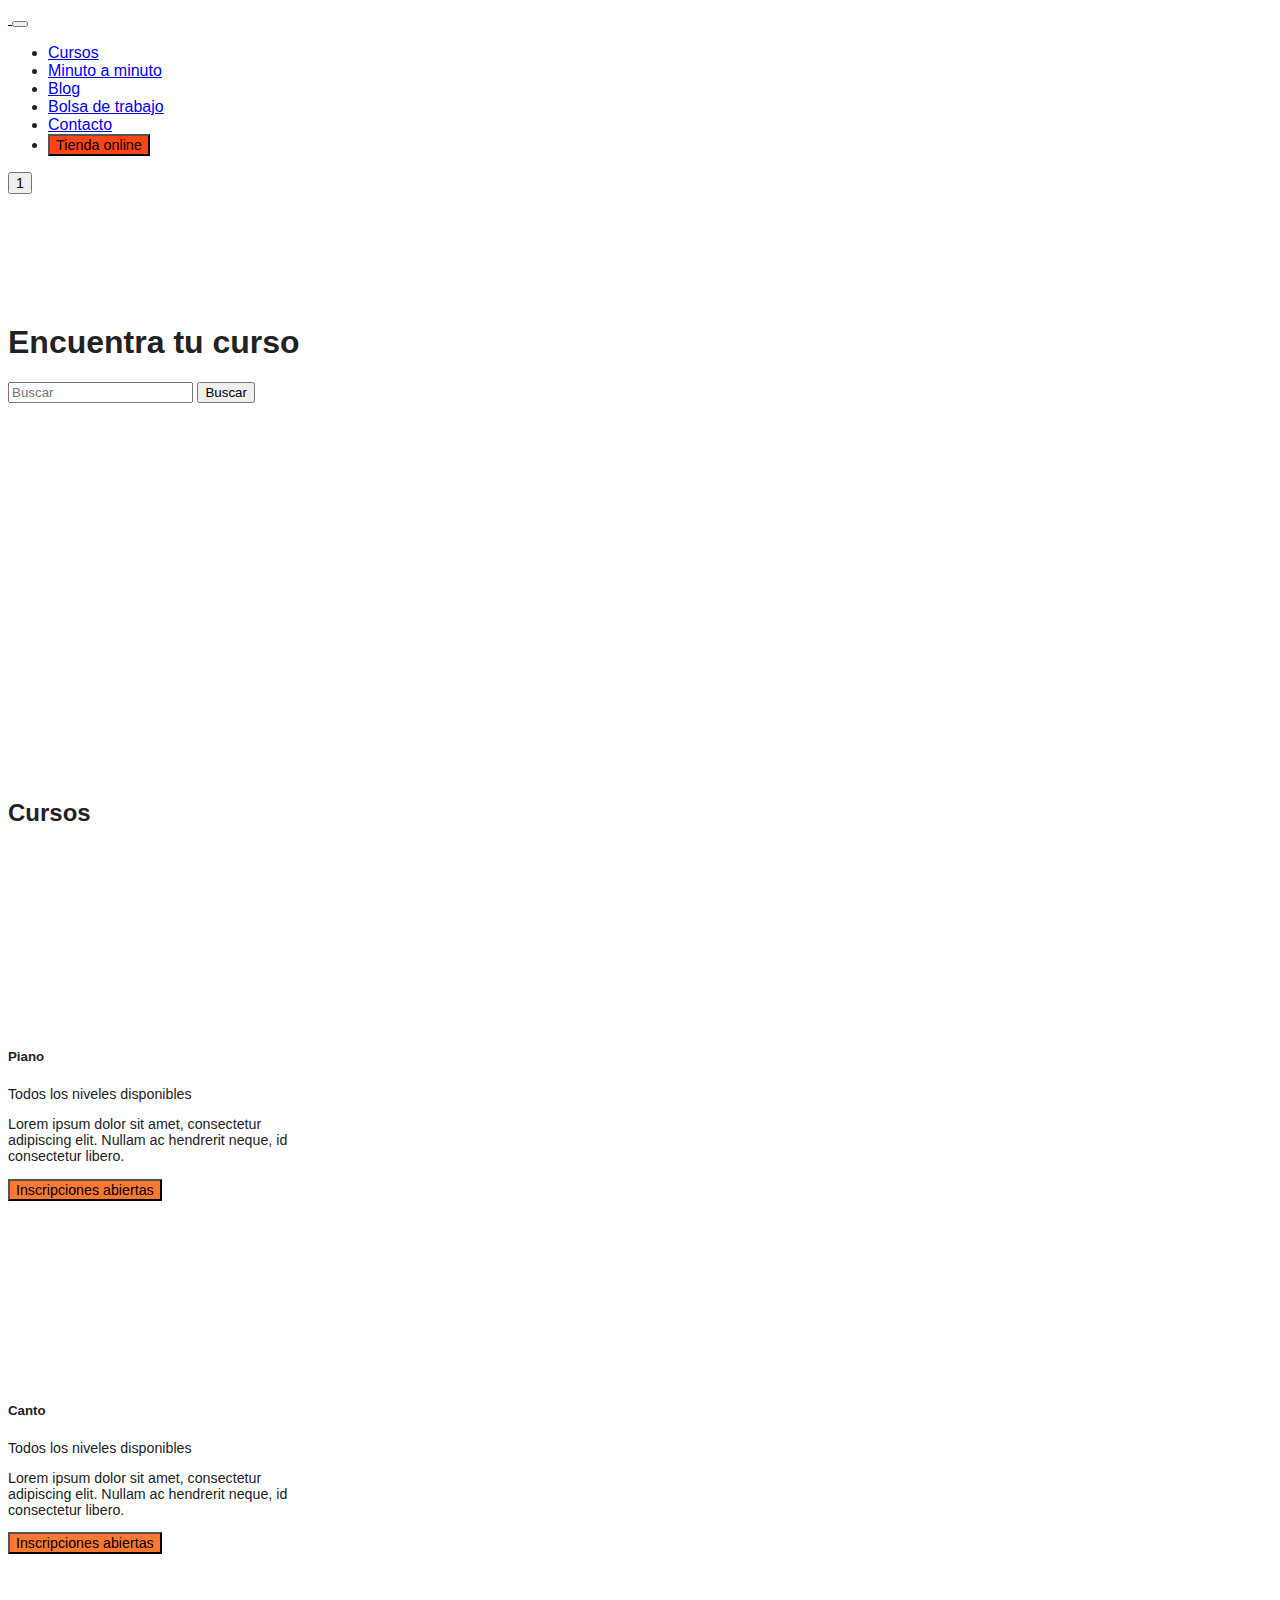
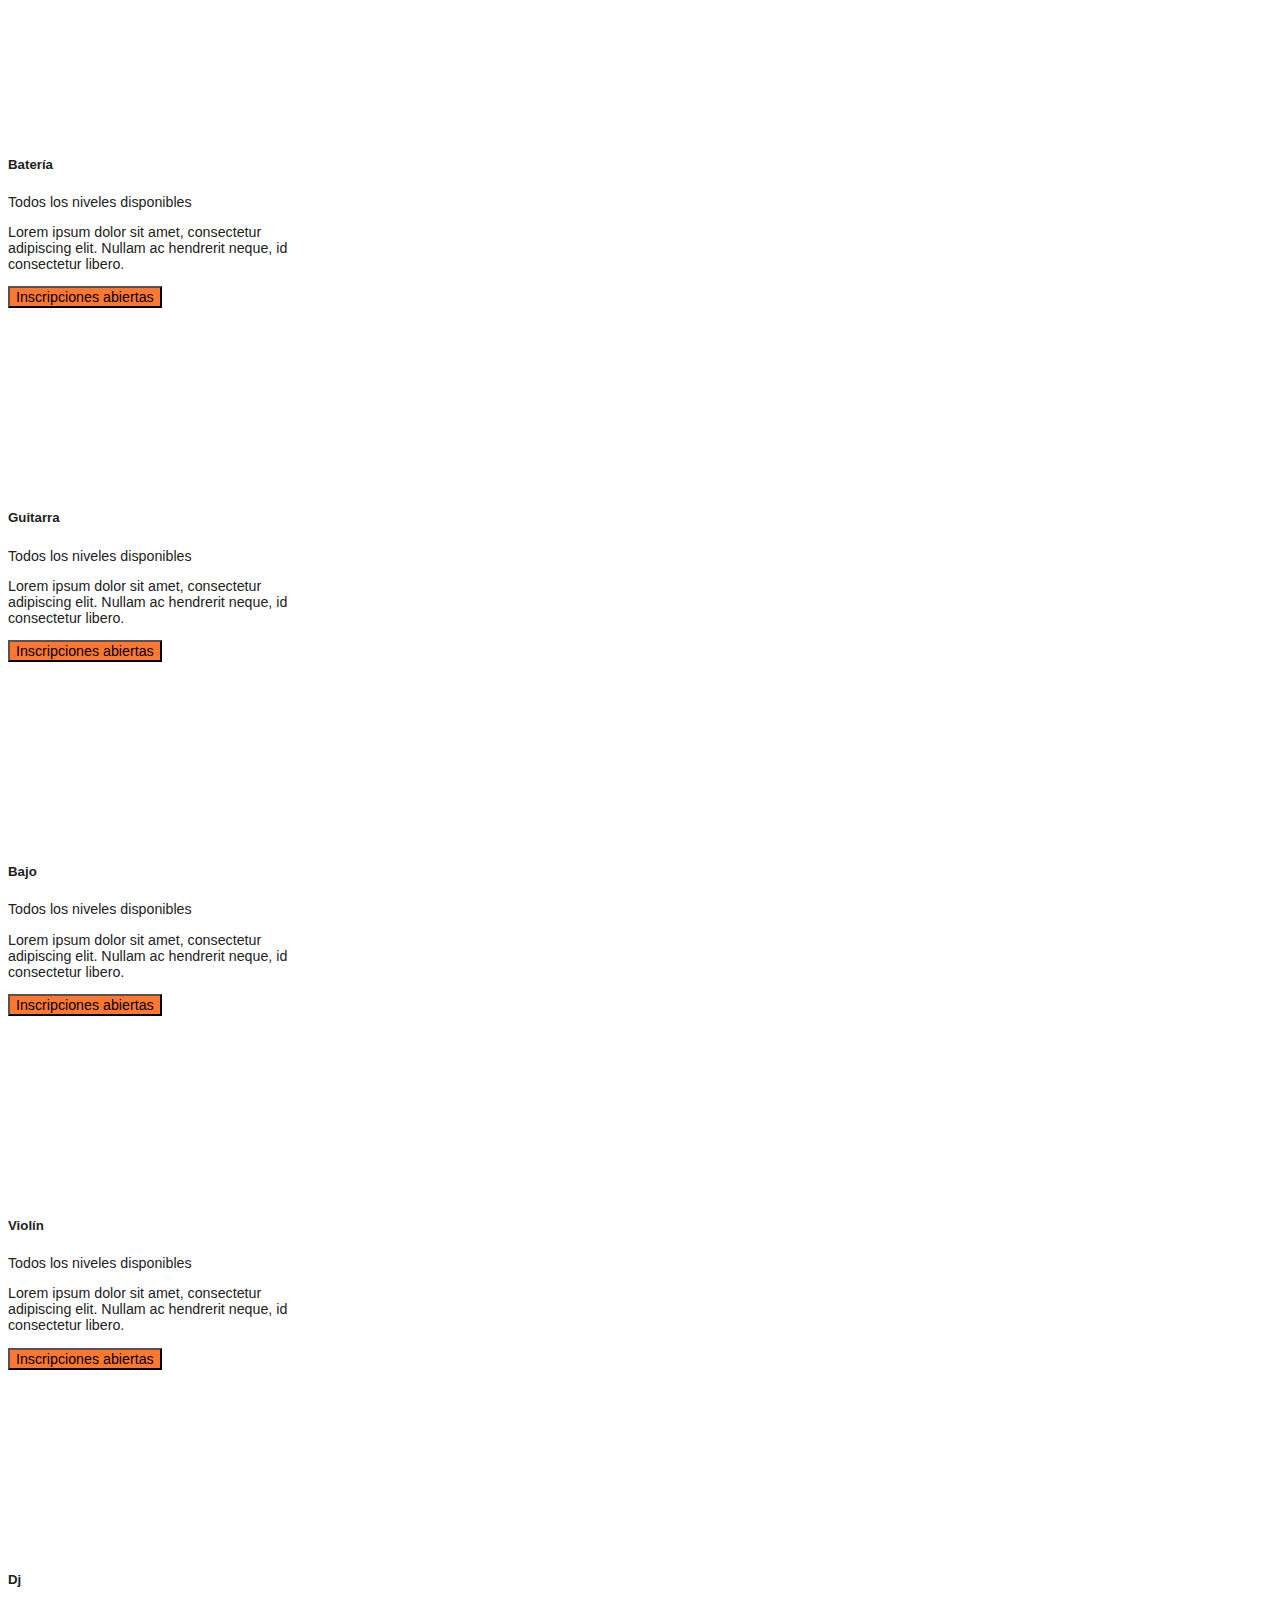
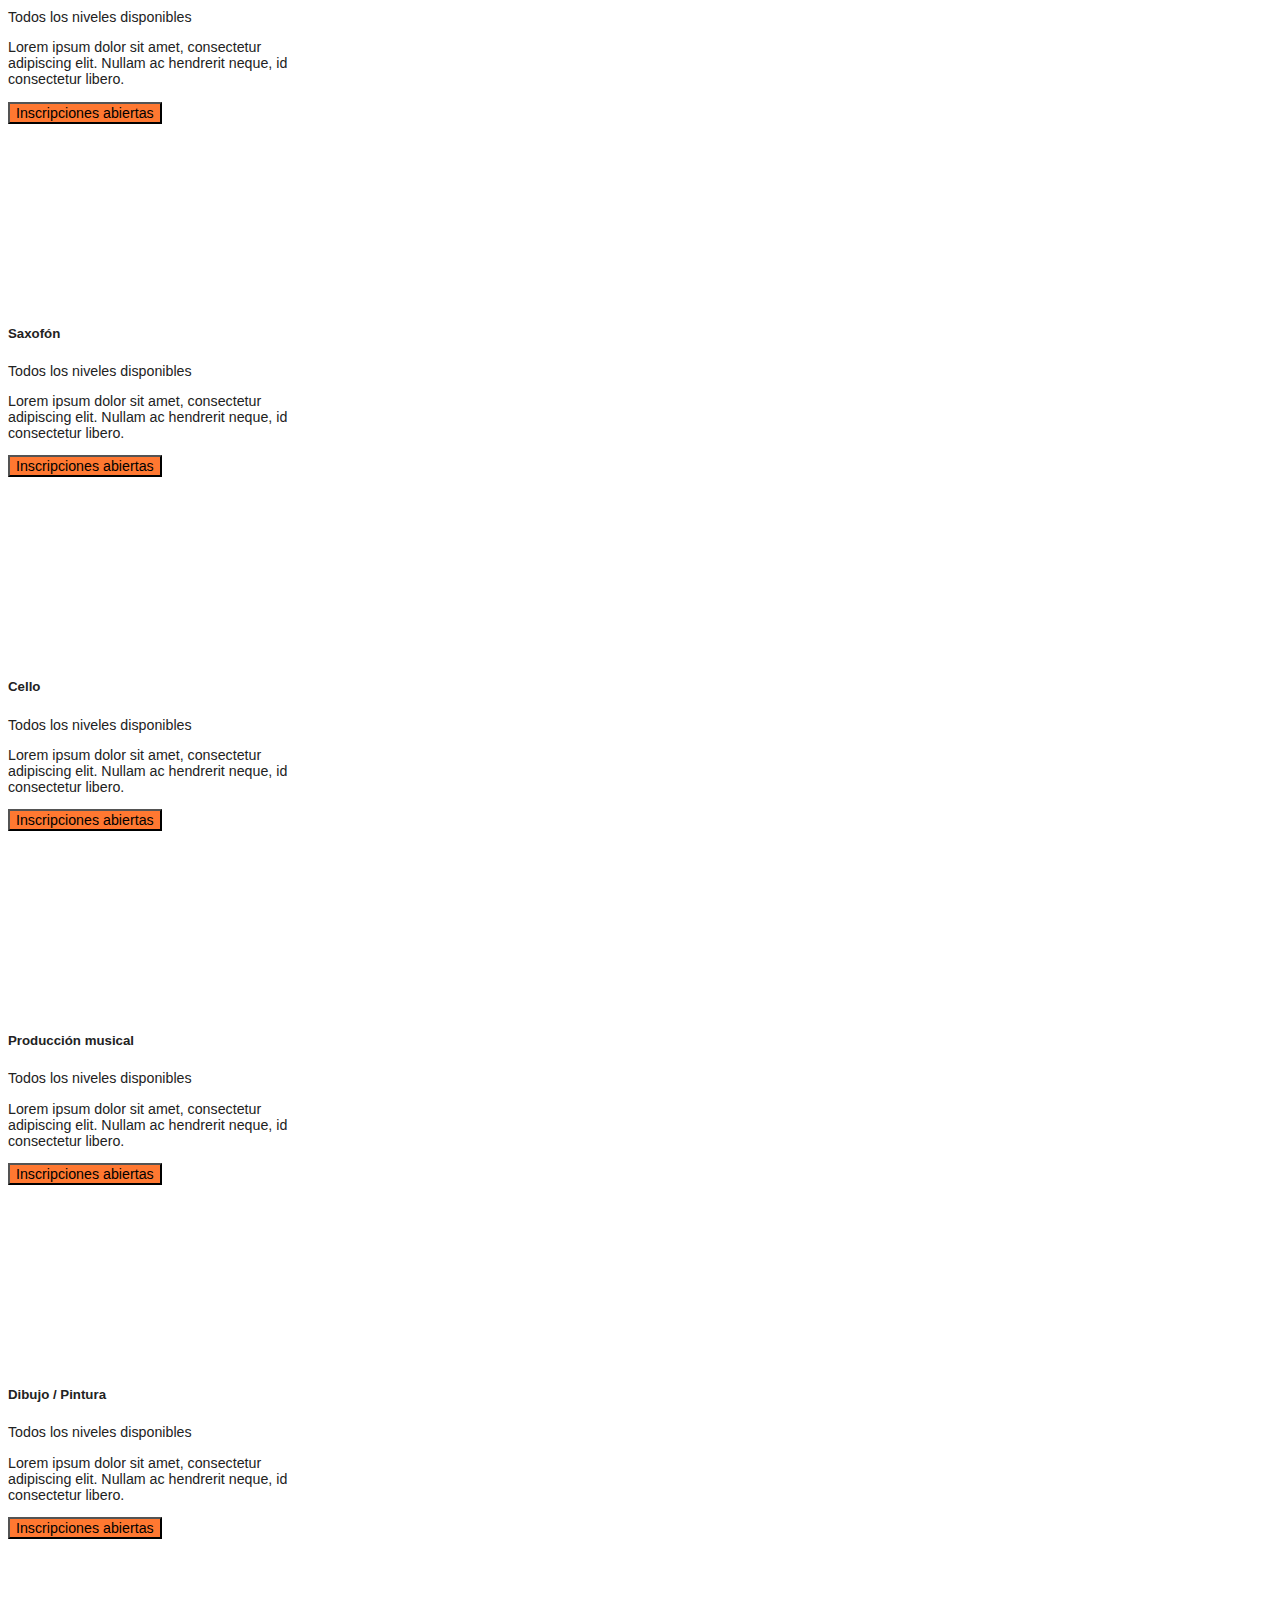
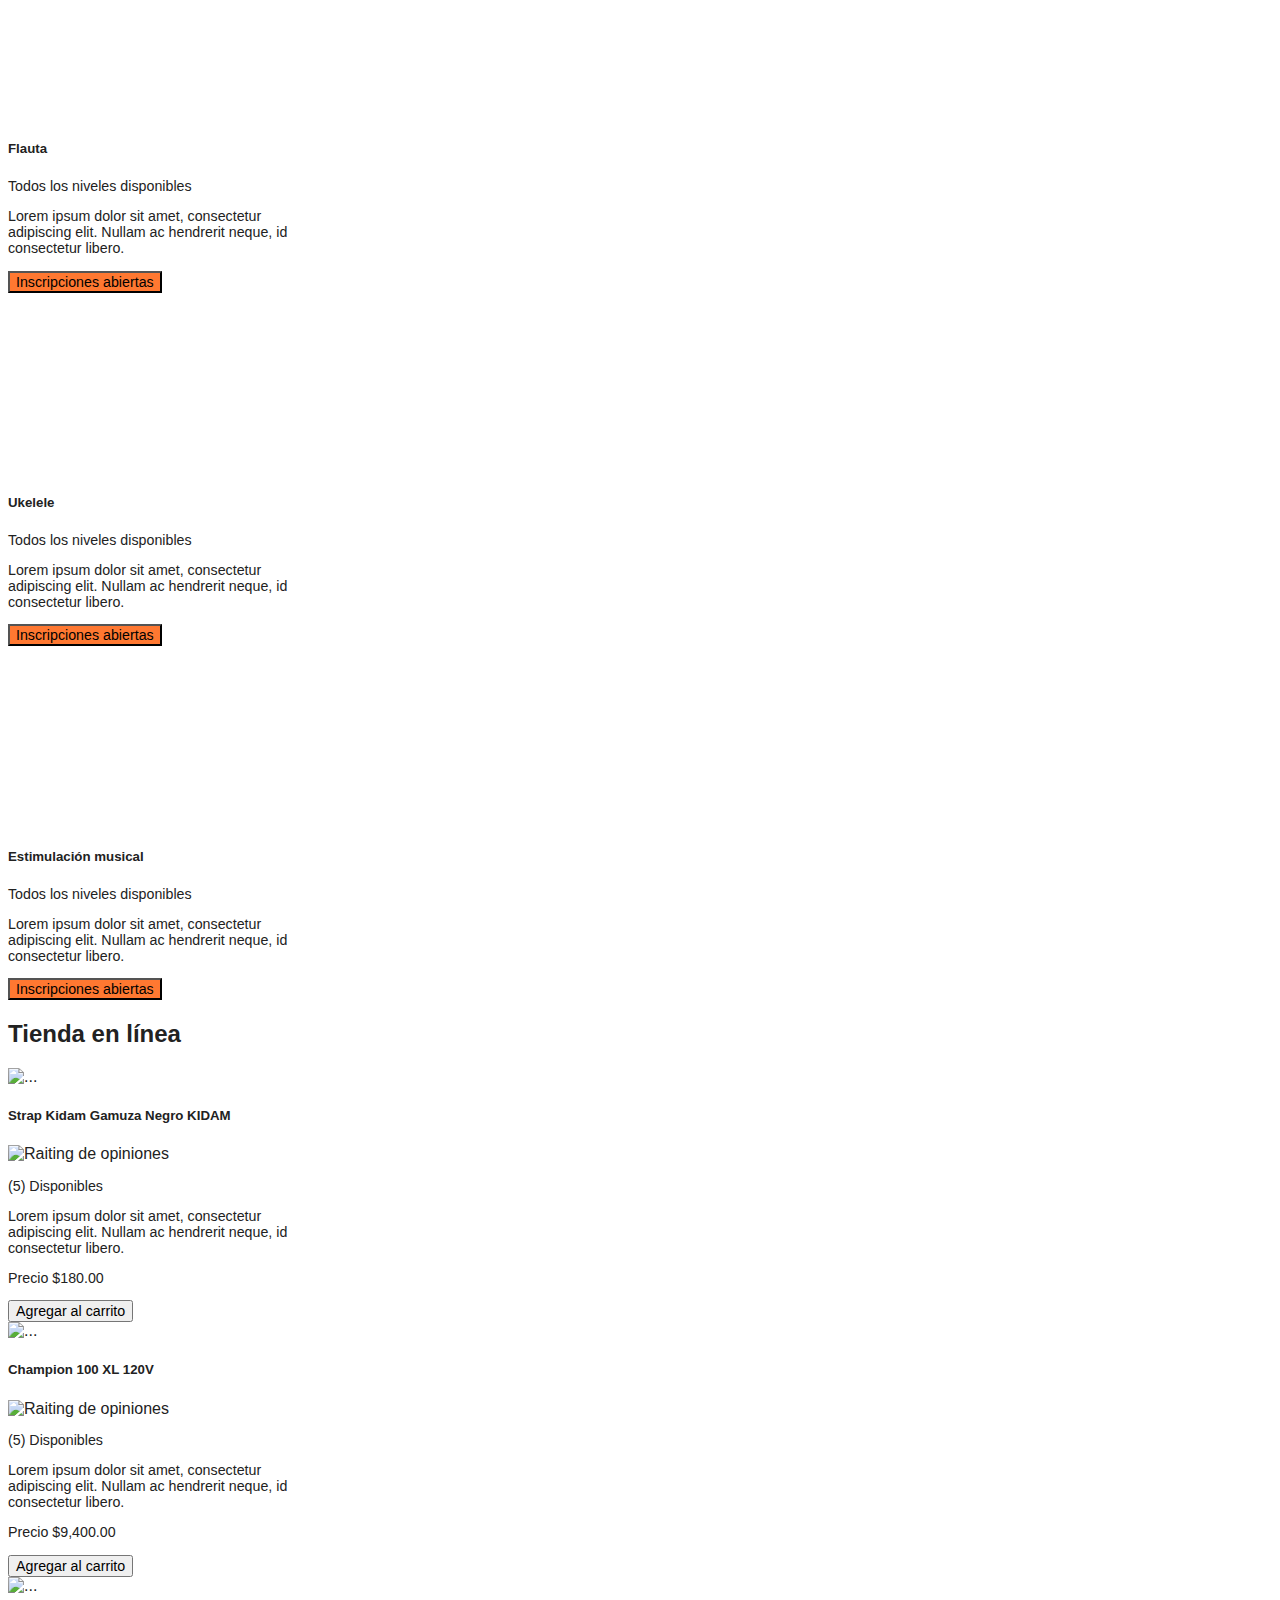
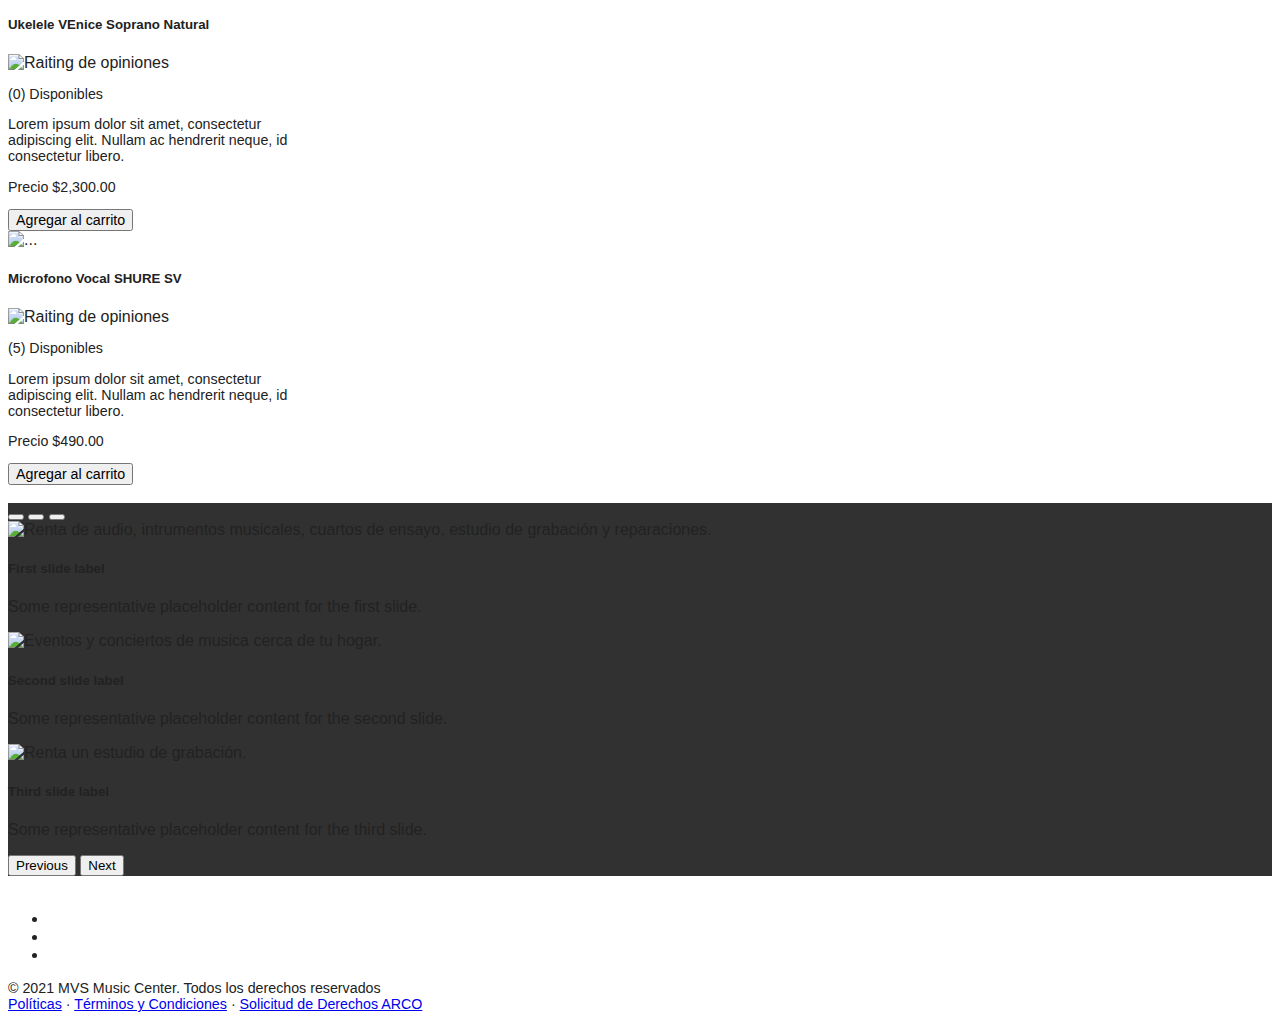
==== index.html @ c5391b9b "index added" ====
<!DOCTYPE html>
<html lang="es-mx">
<head>
    <meta charset="UTF-8">
    <meta http-equiv="X-UA-Compatible" content="IE=edge">
    <title>MVS Music Center - ¡Diviértete aprendiendo música!</title>
    <meta name="description" content="Bienvenido a MVS Music Center. Explotamos el lado artístico y creativo de nuestros alumnos a través de las bellas artes, comprometidos con la enseñanza.">
    <meta name="author" content="">
    <meta name="keywords" content="escuela de música, aprende a tocar guitarra, escuela de musica en la ciudad de mexico, aprende musica online, cursos de guitarra, cursos de saxofon, cursos de piano, cursos de pintura, cursos de producción musical, cursos de violín, cursos de estimulacion temprana musical, cursos de cello, cursos de piano, cursos de canto, escuela de música de mvs, mvs music center"/>

    <!-- CSS
    –––––––––––––––––––––––––––––––––––––––––––––––––– -->
    <link href="https://cdn.jsdelivr.net/npm/bootstrap@5.1.0/dist/css/bootstrap.min.css" rel="stylesheet" integrity="sha384-KyZXEAg3QhqLMpG8r+8fhAXLRk2vvoC2f3B09zVXn8CA5QIVfZOJ3BCsw2P0p/We" crossorigin="anonymous">
    <link rel="stylesheet" href="./css/styles.css">
    <!--Font icons-->
    <link rel="stylesheet" href="https://pro.fontawesome.com/releases/v5.10.0/css/all.css" integrity="sha384-AYmEC3Yw5cVb3ZcuHtOA93w35dYTsvhLPVnYs9eStHfGJvOvKxVfELGroGkvsg+p" crossorigin="anonymous"/>

    <!-- Favicon
    –––––––––––––––––––––––––––––––––––––––––––––––––– -->
    <link rel="icon" type="image/png" href="images/favicon.png">

     <!-- Favicon
    –––––––––––––––––––––––––––––––––––––––––––––––––– -->
    <link rel="icon" type="image/png" href="images/favicon.png">

    <!-- search engine -->
    <meta property="og:url" content="https://mvsmusiccenter.com/" id="og_url" />
    <meta property="og:title" content="MVS Music Center" id="og_title" />
    <meta property="og:image" content="https://mvsmusiccenter.com/wp-content/uploads/2021/06/rapid-rockstar-1-verano.jpg" id="og_image" />
    <meta property="og:description" content="¡Diviértete aprendiendo música! - Bienvenido a MVS Music Center. Explotamos el lado artístico y creativo de nuestros alumnos a través de las bellas artes, comprometidos con la enseñanza." id="og_desc" />
    <meta property="og:type" content="website"  id="og_type" />
    <meta name="title" content="MVS Music Center"  id="goo_title" />
    <meta name="description" content="¡Diviértete aprendiendo música! - Bienvenido a MVS Music Center. Explotamos el lado artístico y creativo de nuestros alumnos a través de las bellas artes, comprometidos con la enseñanza."  id="goo_desc" />
    <meta name="language" content="es-mx"  id="goo_lang" />
    <meta name="identifier-url" content="https://mvsmusiccenter.com/"  id="goo_url" />
    <meta name="robots" content="all"  id="goo_robot" />
    <meta name="date" content="2020-04-02 6:00:00"  id="goo_date" />
    <meta name="keywords" content="escuela de música, aprende a tocar guitarra, escuela de musica en la ciudad de mexico, aprende musica online, cursos de guitarra, cursos de saxofon, cursos de piano, cursos de pintura, cursos de producción musical, cursos de canto, escuela de música de mvs, mvs music center"  id="goo_kw" />

</head>
<body>
    <header>
        <!-- Navigation-->
        <nav class="navbar navbar-expand-lg navbar-light fixed-top shadow-sm bg-light shadow-lg" id="mainNav">
            <div class="container px-5">
                <a class="navbar-brand fw-bold" href="index.html">
                    <img src="./src/images/logo-black.png" alt="" class="header__logo">
                </a>
                <button class="navbar-toggler" type="button" data-bs-toggle="collapse" data-bs-target="#navbarResponsive" aria-controls="navbarResponsive" aria-expanded="false" aria-label="Toggle navigation">
                    <i class="fas fa-ellipsis-v"></i>
                </button>
                <div class="collapse navbar-collapse" id="navbarResponsive">
                    <ul class="navbar-nav ms-auto me-4 my-3 my-lg-0">
                        <li class="nav-item dropdown px-2">
                           <a class="nav-link" href="./src/html/cursos.html">Cursos</a>
                        </li>
                        <li class="nav-item px-2">
                            <a class="nav-link" href="./src/html/minuto-a-minuto.html">Minuto a minuto</a>
                        </li>
                        <li class="nav-item px-2">
                            <a class="nav-link" href="#">Blog</a>
                        </li>
                        <li class="nav-item px-2">
                            <a class="nav-link" href="./src/html/bolsa-de-trabajo.html">Bolsa de trabajo</a>
                        </li>
                        <li class="nav-item px-2">
                            <a class="nav-link" href="./src/html/contacto.html">Contacto</a>
                        </li>
                        <li class="nav-item px-2">
                            <a href="https://mvsmusiccenterstore.com/" target="_blank">
                                <button class="btn btn__orange rounded-pill px-3 mb-2 mb-lg-0 text-white" data-bs-toggle="modal" data-bs-target="#feedbackModal">
                                    <span class="small">Tienda online</span>
                                </button>
                            </a>
                        </li>
                    </ul>
                    <a href="./src/html/carrito.html">
                        <button class="btn px-3 mb-2 mb-lg-0 text-dark" data-bs-toggle="modal" data-bs-target="#feedbackModal">
                            <span class="d-flex align-items-center">
                                <i class="fas fa-shopping-bag"></i>
                                <span class="small">1</span>
                            </span>
                        </button>
                    </a>
                </div>
            </div>
        </nav>
    </header>

    <main>
        <!--call to action-->
        <div class="position-relative masthead_landing">
            <div class="row justify-content-center">
                <div class="col-md-6 col-sm-12">
                    <div class="text-center text-white mt-7">
                        <!-- Page heading-->
                        <h1 class="mb-5">Encuentra tu curso</h1>
                        <!-- search-->
                        <form class="d-flex">
                            <input class="form-control me-2" type="search" placeholder="Buscar" aria-label="Search">
                            <button class="btn btn-primary btn-lg disabled" id="submitButton" type="submit">Buscar</button>
                        </form>
                    </div>
                </div>
            </div>
        </div>
        <!--end call to action-->

       <!--courses-->
       <div class="container mt-5">
           <h2 class="titles">Cursos</h2>
            <div class="row grid">
                <div class="col mb-3">
                    <div class="card" style="width: 18rem;">
                        <div class="courses">
                            <div class="courses-img piano"></div>
                        </div>
                        <div class="card-body">
                            <h5 class="card-title fw-bolder">Piano</h5>
                            <p class="fw-normal small opacity-75">
                                <i class="far fa-chart-bar"></i>
                                Todos los niveles disponibles
                            </p>
                            <p class="fw-normal description small">
                                Lorem ipsum dolor sit amet, consectetur adipiscing elit. Nullam ac hendrerit neque, id consectetur libero.
                            </p>
                            <a href="#" target="_blank">
                                <button class="btn btn__orange--sub rounded-pill px-3 mb-2 mb-lg-0 text-white" data-bs-toggle="modal" data-bs-target="#feedbackModal">
                                    <span class="d-flex align-items-center">
                                        <i class="fal fa-calendar"></i>
                                        <span class="small">Inscripciones abiertas</span>
                                    </span>
                                </button>
                            </a>
                        </div>
                    </div>
                </div>

                <div class="col mb-3">
                    <div class="card" style="width: 18rem;">
                        <div class="courses">
                            <div class="courses-img canto"></div>
                        </div>
                        <div class="card-body">
                            <h5 class="card-title fw-bolder">Canto</h5>
                            <p class="fw-normal small opacity-75">
                                <i class="far fa-chart-bar"></i>
                                Todos los niveles disponibles
                            </p>
                            <p class="fw-normal description small">
                                Lorem ipsum dolor sit amet, consectetur adipiscing elit. Nullam ac hendrerit neque, id consectetur libero.
                            </p>
                            <a href="#" target="_blank">
                                <button class="btn btn__orange--sub rounded-pill px-3 mb-2 mb-lg-0 text-white" data-bs-toggle="modal" data-bs-target="#feedbackModal">
                                    <span class="d-flex align-items-center">
                                        <i class="fal fa-calendar"></i>
                                        <span class="small">Inscripciones abiertas</span>
                                    </span>
                                </button>
                            </a>
                        </div>
                    </div>
                </div>

                <div class="col mb-3">
                    <div class="card" style="width: 18rem;">
                        <div class="courses">
                            <div class="courses-img bateria"></div>
                        </div>
                        <div class="card-body">
                            <h5 class="card-title fw-bolder">Batería</h5>
                            <p class="fw-normal small opacity-75">
                                <i class="far fa-chart-bar"></i>
                                Todos los niveles disponibles
                            </p>
                            <p class="fw-normal description small">
                                Lorem ipsum dolor sit amet, consectetur adipiscing elit. Nullam ac hendrerit neque, id consectetur libero.
                            </p>
                            <a href="#" target="_blank">
                                <button class="btn btn__orange--sub rounded-pill px-3 mb-2 mb-lg-0 text-white" data-bs-toggle="modal" data-bs-target="#feedbackModal">
                                    <span class="d-flex align-items-center">
                                        <i class="fal fa-calendar"></i>
                                        <span class="small">Inscripciones abiertas</span>
                                    </span>
                                </button>
                            </a>
                        </div>
                    </div>
                </div>

                <div class="col mb-3">
                    <div class="card" style="width: 18rem;">
                        <div class="courses">
                            <div class="courses-img guitarra"></div>
                        </div>
                        <div class="card-body">
                            <h5 class="card-title fw-bolder">Guitarra</h5>
                            <p class="fw-normal small opacity-75">
                                <i class="far fa-chart-bar"></i>
                                Todos los niveles disponibles
                            </p>
                            <p class="fw-normal description small">
                                Lorem ipsum dolor sit amet, consectetur adipiscing elit. Nullam ac hendrerit neque, id consectetur libero.
                            </p>
                            <a href="#" target="_blank">
                                <button class="btn btn__orange--sub rounded-pill px-3 mb-2 mb-lg-0 text-white" data-bs-toggle="modal" data-bs-target="#feedbackModal">
                                    <span class="d-flex align-items-center">
                                        <i class="fal fa-calendar"></i>
                                        <span class="small">Inscripciones abiertas</span>
                                    </span>
                                </button>
                            </a>
                        </div>
                    </div>
                </div>

                <div class="col mb-3">
                    <div class="card" style="width: 18rem;">
                        <div class="courses">
                            <div class="courses-img bajo"></div>
                        </div>
                        <div class="card-body">
                            <h5 class="card-title fw-bolder">Bajo</h5>
                            <p class="fw-normal small opacity-75">
                                <i class="far fa-chart-bar"></i>
                                Todos los niveles disponibles
                            </p>
                            <p class="fw-normal description small">
                                Lorem ipsum dolor sit amet, consectetur adipiscing elit. Nullam ac hendrerit neque, id consectetur libero.
                            </p>
                            <a href="#" target="_blank">
                                <button class="btn btn__orange--sub rounded-pill px-3 mb-2 mb-lg-0 text-white" data-bs-toggle="modal" data-bs-target="#feedbackModal">
                                    <span class="d-flex align-items-center">
                                        <i class="fal fa-calendar"></i>
                                        <span class="small">Inscripciones abiertas</span>
                                    </span>
                                </button>
                            </a>
                        </div>
                    </div>
                </div>

                <div class="col mb-3">
                    <div class="card" style="width: 18rem;">
                        <div class="courses">
                            <div class="courses-img violin"></div>
                        </div>
                        <div class="card-body">
                            <h5 class="card-title fw-bolder">Violín</h5>
                            <p class="fw-normal small opacity-75">
                                <i class="far fa-chart-bar"></i>
                                Todos los niveles disponibles
                            </p>
                            <p class="fw-normal description small">
                                Lorem ipsum dolor sit amet, consectetur adipiscing elit. Nullam ac hendrerit neque, id consectetur libero.
                            </p>
                            <a href="#" target="_blank">
                                <button class="btn btn__orange--sub rounded-pill px-3 mb-2 mb-lg-0 text-white" data-bs-toggle="modal" data-bs-target="#feedbackModal">
                                    <span class="d-flex align-items-center">
                                        <i class="fal fa-calendar"></i>
                                        <span class="small">Inscripciones abiertas</span>
                                    </span>
                                </button>
                            </a>
                        </div>
                    </div>
                </div>

                <div class="col mb-3">
                    <div class="card" style="width: 18rem;">
                        <div class="courses">
                            <div class="courses-img dj"></div>
                        </div>
                        <div class="card-body">
                            <h5 class="card-title fw-bolder">Dj</h5>
                            <p class="fw-normal small opacity-75">
                                <i class="far fa-chart-bar"></i>
                                Todos los niveles disponibles
                            </p>
                            <p class="fw-normal description small">
                                Lorem ipsum dolor sit amet, consectetur adipiscing elit. Nullam ac hendrerit neque, id consectetur libero.
                            </p>
                            <a href="#" target="_blank">
                                <button class="btn btn__orange--sub rounded-pill px-3 mb-2 mb-lg-0 text-white" data-bs-toggle="modal" data-bs-target="#feedbackModal">
                                    <span class="d-flex align-items-center">
                                        <i class="fal fa-calendar"></i>
                                        <span class="small">Inscripciones abiertas</span>
                                    </span>
                                </button>
                            </a>
                        </div>
                    </div>
                </div>

                <div class="col mb-3">
                    <div class="card" style="width: 18rem;">
                        <div class="courses">
                            <div class="courses-img saxofon"></div>
                        </div>
                        <div class="card-body">
                            <h5 class="card-title fw-bolder">Saxofón</h5>
                            <p class="fw-normal small opacity-75">
                                <i class="far fa-chart-bar"></i>
                                Todos los niveles disponibles
                            </p>
                            <p class="fw-normal description small">
                                Lorem ipsum dolor sit amet, consectetur adipiscing elit. Nullam ac hendrerit neque, id consectetur libero.
                            </p>
                            <a href="#" target="_blank">
                                <button class="btn btn__orange--sub rounded-pill px-3 mb-2 mb-lg-0 text-white" data-bs-toggle="modal" data-bs-target="#feedbackModal">
                                    <span class="d-flex align-items-center">
                                        <i class="fal fa-calendar"></i>
                                        <span class="small">Inscripciones abiertas</span>
                                    </span>
                                </button>
                            </a>
                        </div>
                    </div>
                </div>

                <div class="col mb-3">
                    <div class="card" style="width: 18rem;">
                        <div class="courses">
                            <div class="courses-img cello"></div>
                        </div>
                        <div class="card-body">
                            <h5 class="card-title fw-bolder">Cello</h5>
                            <p class="fw-normal small opacity-75">
                                <i class="far fa-chart-bar"></i>
                                Todos los niveles disponibles
                            </p>
                            <p class="fw-normal description small">
                                Lorem ipsum dolor sit amet, consectetur adipiscing elit. Nullam ac hendrerit neque, id consectetur libero.
                            </p>
                            <a href="#" target="_blank">
                                <button class="btn btn__orange--sub rounded-pill px-3 mb-2 mb-lg-0 text-white" data-bs-toggle="modal" data-bs-target="#feedbackModal">
                                    <span class="d-flex align-items-center">
                                        <i class="fal fa-calendar"></i>
                                        <span class="small">Inscripciones abiertas</span>
                                    </span>
                                </button>
                            </a>
                        </div>
                    </div>
                </div>

                <div class="col mb-3">
                    <div class="card" style="width: 18rem;">
                        <div class="courses">
                            <div class="courses-img produccion"></div>
                        </div>
                        <div class="card-body">
                            <h5 class="card-title fw-bolder">Producción musical</h5>
                            <p class="fw-normal small opacity-75">
                                <i class="far fa-chart-bar"></i>
                                Todos los niveles disponibles
                            </p>
                            <p class="fw-normal description small">
                                Lorem ipsum dolor sit amet, consectetur adipiscing elit. Nullam ac hendrerit neque, id consectetur libero.
                            </p>
                            <a href="#" target="_blank">
                                <button class="btn btn__orange--sub rounded-pill px-3 mb-2 mb-lg-0 text-white" data-bs-toggle="modal" data-bs-target="#feedbackModal">
                                    <span class="d-flex align-items-center">
                                        <i class="fal fa-calendar"></i>
                                        <span class="small">Inscripciones abiertas</span>
                                    </span>
                                </button>
                            </a>
                        </div>
                    </div>
                </div>

                <div class="col mb-3">
                    <div class="card" style="width: 18rem;">
                        <div class="courses">
                            <div class="courses-img dibujo"></div>
                        </div>
                        <div class="card-body">
                            <h5 class="card-title fw-bolder">Dibujo / Pintura</h5>
                            <p class="fw-normal small opacity-75">
                                <i class="far fa-chart-bar"></i>
                                Todos los niveles disponibles
                            </p>
                            <p class="fw-normal description small">
                                Lorem ipsum dolor sit amet, consectetur adipiscing elit. Nullam ac hendrerit neque, id consectetur libero.
                            </p>
                            <a href="#" target="_blank">
                                <button class="btn btn__orange--sub rounded-pill px-3 mb-2 mb-lg-0 text-white" data-bs-toggle="modal" data-bs-target="#feedbackModal">
                                    <span class="d-flex align-items-center">
                                        <i class="fal fa-calendar"></i>
                                        <span class="small">Inscripciones abiertas</span>
                                    </span>
                                </button>
                            </a>
                        </div>
                    </div>
                </div>

                <div class="col mb-3">
                    <div class="card" style="width: 18rem;">
                        <div class="courses">
                            <div class="courses-img flauta"></div>
                        </div>
                        <div class="card-body">
                            <h5 class="card-title fw-bolder">Flauta</h5>
                            <p class="fw-normal small opacity-75">
                                <i class="far fa-chart-bar"></i>
                                Todos los niveles disponibles
                            </p>
                            <p class="fw-normal description small">
                                Lorem ipsum dolor sit amet, consectetur adipiscing elit. Nullam ac hendrerit neque, id consectetur libero.
                            </p>
                            <a href="#" target="_blank">
                                <button class="btn btn__orange--sub rounded-pill px-3 mb-2 mb-lg-0 text-white" data-bs-toggle="modal" data-bs-target="#feedbackModal">
                                    <span class="d-flex align-items-center">
                                        <i class="fal fa-calendar"></i>
                                        <span class="small">Inscripciones abiertas</span>
                                    </span>
                                </button>
                            </a>
                        </div>
                    </div>
                </div>

                <div class="col mb-3">
                    <div class="card" style="width: 18rem;">
                        <div class="courses">
                            <div class="courses-img ukelele"></div>
                        </div>
                        <div class="card-body">
                            <h5 class="card-title fw-bolder">Ukelele</h5>
                            <p class="fw-normal small opacity-75">
                                <i class="far fa-chart-bar"></i>
                                Todos los niveles disponibles
                            </p>
                            <p class="fw-normal description small">
                                Lorem ipsum dolor sit amet, consectetur adipiscing elit. Nullam ac hendrerit neque, id consectetur libero.
                            </p>
                            <a href="#" target="_blank">
                                <button class="btn btn__orange--sub rounded-pill px-3 mb-2 mb-lg-0 text-white" data-bs-toggle="modal" data-bs-target="#feedbackModal">
                                    <span class="d-flex align-items-center">
                                        <i class="fal fa-calendar"></i>
                                        <span class="small">Inscripciones abiertas</span>
                                    </span>
                                </button>
                            </a>
                        </div>
                    </div>
                </div>

                <div class="col mb-3">
                    <div class="card" style="width: 18rem;">
                        <div class="courses">
                            <div class="courses-img estimulacion"></div>
                        </div>
                        <div class="card-body">
                            <h5 class="card-title fw-bolder">Estimulación musical</h5>
                            <p class="fw-normal small opacity-75">
                                <i class="far fa-chart-bar"></i>
                                Todos los niveles disponibles
                            </p>
                            <p class="fw-normal description small">
                                Lorem ipsum dolor sit amet, consectetur adipiscing elit. Nullam ac hendrerit neque, id consectetur libero.
                            </p>
                            <a href="#" target="_blank">
                                <button class="btn btn__orange--sub rounded-pill px-3 mb-2 mb-lg-0 text-white" data-bs-toggle="modal" data-bs-target="#feedbackModal">
                                    <span class="d-flex align-items-center">
                                        <i class="fal fa-calendar"></i>
                                        <span class="small">Inscripciones abiertas</span>
                                    </span>
                                </button>
                            </a>
                        </div>
                    </div>
                </div>
            </div>
        </div>

        <!--online shop-->
       <div class="container mt-5">
           <h2 class="titles">Tienda en línea</h2>
            <div class="row grid">
                <div class="col  mb-3">
                    <div class="card" style="width: 18rem;">
                        <img src="./src/images/3400_1400x.webp" class="card-img-top" alt="...">
                        <div class="card-body">
                            <h5 class="card-title fw-bolder">Strap Kidam Gamuza Negro KIDAM</h5>
                            <img src="./src/images/iconos-svg/raiting.png" alt="Raiting de opiniones">
                            <p class="fw-normal small opacity-75">
                                (5) Disponibles
                            </p>
                            <p class="fw-normal description small">
                                Lorem ipsum dolor sit amet, consectetur adipiscing elit. Nullam ac hendrerit neque, id consectetur libero.
                            </p>
                            <div class="text-end">
                                <p class="fw-normal description small">
                                    Precio
                                    <span class="small fw-bold">$180.00</span>
                                </p>
                                <a href="#" target="_blank">
                                    <button class="btn btn-outline-dark rounded-pill px-3 mb-2 mb-lg-0 text-dark" data-bs-toggle="modal" data-bs-target="#feedbackModal">
                                        <span class="d-flex align-items-center">
                                            <span class="small">Agregar al carrito</span>
                                        </span>
                                    </button>
                                </a>
                            </div>
                        </div>
                    </div>
                </div>
                <div class="col mb-3">
                    <div class="card" style="width: 18rem;">
                        <img src="./src/images/29499_1400x.webp" class="card-img-top" alt="...">
                        <div class="card-body">
                            <h5 class="card-title fw-bolder">Champion 100 XL 120V</h5>
                            <p></p>
                            <img src="./src/images/iconos-svg/raiting.png" alt="Raiting de opiniones">
                            <p class="fw-normal small opacity-75">
                                (5) Disponibles
                            </p>
                            <p class="fw-normal description small">
                                Lorem ipsum dolor sit amet, consectetur adipiscing elit. Nullam ac hendrerit neque, id consectetur libero.
                            </p>
                            <div class="text-end">
                                <p class="fw-normal description small">
                                    Precio
                                    <span class="small fw-bold">$9,400.00</span>
                                </p>
                                <a href="#" target="_blank">
                                    <button class="btn btn-outline-dark rounded-pill px-3 mb-2 mb-lg-0 text-dark" data-bs-toggle="modal" data-bs-target="#feedbackModal">
                                        <span class="d-flex align-items-center">
                                            <span class="small">Agregar al carrito</span>
                                        </span>
                                    </button>
                                </a>
                            </div>
                        </div>
                    </div>
                </div>
                <div class="col mb-3">
                    <div class="card" style="width: 18rem;">
                        <img src="./src/images/29452_1400x.webp" class="card-img-top" alt="...">
                        <div class="card-body">
                            <h5 class="card-title fw-bolder">Ukelele VEnice Soprano Natural</h5>
                            <img src="./src/images/iconos-svg/raiting.png" alt="Raiting de opiniones">
                            <p class="fw-normal small opacity-75">
                                (0) Disponibles
                            </p>
                            <p class="fw-normal description small">
                                Lorem ipsum dolor sit amet, consectetur adipiscing elit. Nullam ac hendrerit neque, id consectetur libero.
                            </p>
                            <div class="text-end">
                                <p class="fw-normal description small">
                                    Precio
                                    <span class="small fw-bold">$2,300.00</span>
                                </p>
                                <a href="#" target="_blank">
                                    <button class="btn btn-outline-dark rounded-pill px-3 mb-2 mb-lg-0 text-dark" data-bs-toggle="modal" data-bs-target="#feedbackModal">
                                        <span class="d-flex align-items-center">
                                            <span class="small">Agregar al carrito</span>
                                        </span>
                                    </button>
                                </a>
                            </div>
                        </div>
                    </div>
                </div>

                <div class="col mb-3">
                    <div class="card" style="width: 18rem;">
                        <img src="./src/images/29347_1400x.webp" class="card-img-top" alt="...">
                        <div class="card-body">
                            <h5 class="card-title fw-bolder">Microfono Vocal SHURE SV</h5>
                            <img src="./src/images/iconos-svg/raiting.png" alt="Raiting de opiniones">
                            <p class="fw-normal small opacity-75">
                                (5) Disponibles
                            </p>
                            <p class="fw-normal description small">
                                Lorem ipsum dolor sit amet, consectetur adipiscing elit. Nullam ac hendrerit neque, id consectetur libero.
                            </p>
                            <div class="text-end">
                                <p class="fw-normal description small">
                                    Precio
                                    <span class="small fw-bold">$490.00</span>
                                </p>
                                <a href="#" target="_blank">
                                    <button class="btn btn-outline-dark rounded-pill px-3 mb-2 mb-lg-0 text-dark" data-bs-toggle="modal" data-bs-target="#feedbackModal">
                                        <span class="d-flex align-items-center">
                                            <span class="small">Agregar al carrito</span>
                                        </span>
                                    </button>
                                </a>
                            </div>
                        </div>
                    </div>
                </div>
            </div>
            <img src="./src/images/logos-5_2000x.webp" class="img-fluid pt-3" alt="">
        </div>
    </main>

    <!--slider-->
        <div id="carouselExampleDark" class="carousel carousel-white slide" data-bs-ride="carousel">
            <div class="carousel-indicators">
                <button type="button" data-bs-target="#carouselExampleDark" data-bs-slide-to="0" class="active" aria-current="true" aria-label="Slide 1"></button>
                <button type="button" data-bs-target="#carouselExampleDark" data-bs-slide-to="1" aria-label="Slide 2"></button>
                <button type="button" data-bs-target="#carouselExampleDark" data-bs-slide-to="2" aria-label="Slide 3"></button>
            </div>
            <div class="carousel-inner">
                <div class="carousel-item active" data-bs-interval="10000">
                <img src="./src/images/sliders/slider1.jpg" class="d-block w-100" alt="Renta de audio, intrumentos musicales, cuartos de ensayo, estudio de grabación y reparaciones.">
                <div class="carousel-caption d-none d-md-block">
                    <h5>First slide label</h5>
                    <p>Some representative placeholder content for the first slide.</p>
                </div>
                </div>
                <div class="carousel-item" data-bs-interval="2000">
                <img src="./src/images/sliders/slider2.jpg" class="d-block w-100" alt="Eventos y conciertos de musica cerca de tu hogar.">
                <div class="carousel-caption d-none d-md-block">
                    <h5>Second slide label</h5>
                    <p>Some representative placeholder content for the second slide.</p>
                </div>
                </div>
                <div class="carousel-item">
                <img src="./src/images/sliders/slider3.jpg" class="d-block w-100" alt="Renta un estudio de grabación.">
                <div class="carousel-caption d-none d-md-block">
                    <h5>Third slide label</h5>
                    <p>Some representative placeholder content for the third slide.</p>
                </div>
                </div>
            </div>
            <button class="carousel-control-prev" type="button" data-bs-target="#carouselExampleDark" data-bs-slide="prev">
                <span class="carousel-control-prev-icon" aria-hidden="true"></span>
                <span class="visually-hidden">Previous</span>
            </button>
            <button class="carousel-control-next" type="button" data-bs-target="#carouselExampleDark" data-bs-slide="next">
                <span class="carousel-control-next-icon" aria-hidden="true"></span>
                <span class="visually-hidden">Next</span>
            </button>
        </div>

    <footer class="bg-black text-center py-5">
        <div class="row grid">
            <div class="col-sm-12 col-lg-6 mb-5 ">
                <img src="./src/images/logo-1.png" alt="" class="footer__logo">
            </div>
            <div class="col-sm-12 col-lg-6 mb-5 ">
                <ul class="nav justify-content-center">
                    <li class="ms-3">
                        <a class="text-white" href="#">
                            <i class="fab fa-facebook-f"></i>
                        </a>
                    </li>
                    <li class="ms-3">
                        <a class="text-white" href="#">
                            <i class="fab fa-youtube"></i>
                        </a>
                    </li>
                    <li class="ms-3">
                        <a class="text-white" href="#">
                            <i class="fab fa-instagram"></i>
                        </a>
                    </li>
                </ul>
            </div>
        </div>
        <div class="container px-5">
            <div class="text-white-50 small">
                <div class="mb-2">© 2021 MVS Music Center. Todos los derechos reservados</div>
                <a href="#!" class="text-white-50">Políticas</a>
                <span class="mx-1">·</span>
                <a href="#!" class="text-white-50">Términos y Condiciones</a>
                <span class="mx-1">·</span>
                <a href="#!" class="text-white-50">Solicitud de Derechos ARCO</a>
            </div>
        </div>
    </footer>
    
    <!--js-->
    <script src="https://cdn.jsdelivr.net/npm/bootstrap@5.1.0/dist/js/bootstrap.bundle.min.js" integrity="sha384-U1DAWAznBHeqEIlVSCgzq+c9gqGAJn5c/t99JyeKa9xxaYpSvHU5awsuZVVFIhvj" crossorigin="anonymous"></script>
    <script src="./src/js/scripts.js"></script>
</body>
</html>
---- css/styles.css ----
body {
  font-family: 'Montserrat', sans-serif;
  color: #222;
}

@media (min-width: 426px) {
  div.mt-7 {
    margin-top: 112px;
  }
}

@media (min-width: 1024px) {
  div.mt-7 {
    margin-top: 60px;
  }
}

@media (min-width: 1024px) {
  div.mt-7 {
    margin-top: 130px;
  }
}

button.btn__orange--sub {
  background-color: #ff7831;
}

button.btn.btn-outline-dark:hover {
  background: none;
  border: 2px solid #000;
  font-weight: 600;
}

.carousel {
  position: relative;
  height: auto;
  background: #313131;
}

/**operators**/
div.container h2 {
  font-weight: 600;
}

div.card {
  width: 100%;
  height: 100%;
}

div.courses {
  height: 180px;
  width: 100%;
  overflow: hidden;
  position: relative;
}

div.courses-img {
  width: 100%;
  height: 100%;
}

h5.card-title:hover {
  color: #ff4714;
  cursor: pointer;
}

p.text--orange {
  color: #ff4714;
}

span.text--orange {
  color: #ff4714;
}

span.btn__orange--sub {
  background-color: #ff7831;
}

/***Index landing***/
/**each - courses images**/
.courses-img.bajo {
  background-image: url(../src/images/clases/bajo.jpg);
  background-position: center;
  background-size: cover;
  background-repeat: no-repeat;
  -webkit-transition: all 1s;
  transition: all 1s;
}

.courses-img.violin {
  background-image: url(../src/images/clases/violin.jpg);
  background-position: center;
  background-size: cover;
  background-repeat: no-repeat;
  -webkit-transition: all 1s;
  transition: all 1s;
}

.courses-img.ukelele {
  background-image: url(../src/images/clases/ukelele.jpg);
  background-position: center;
  background-size: cover;
  background-repeat: no-repeat;
  -webkit-transition: all 1s;
  transition: all 1s;
}

.courses-img.cello {
  background-image: url(../src/images/clases/cello.jpg);
  background-position: center;
  background-size: cover;
  background-repeat: no-repeat;
  -webkit-transition: all 1s;
  transition: all 1s;
}

.courses-img.guitarra {
  background-image: url(../src/images/clases/guitarra.jpg);
  background-position: center;
  background-size: cover;
  background-repeat: no-repeat;
  -webkit-transition: all 1s;
  transition: all 1s;
}

.courses-img.piano {
  background-image: url(../src/images/clases/piano.jpg);
  background-position: center;
  background-size: cover;
  background-repeat: no-repeat;
  -webkit-transition: all 1s;
  transition: all 1s;
}

.courses-img.canto {
  background-image: url(../src/images/clases/canto.jpg);
  background-position: center;
  background-size: cover;
  background-repeat: no-repeat;
  -webkit-transition: all 1s;
  transition: all 1s;
}

.courses-img.bateria {
  background-image: url(../src/images/clases/bateria.jpg);
  background-position: center;
  background-size: cover;
  background-repeat: no-repeat;
  -webkit-transition: all 1s;
  transition: all 1s;
}

.courses-img.saxofon {
  background-image: url(../src/images/clases/saxofon.jpg);
  background-position: center;
  background-size: cover;
  background-repeat: no-repeat;
  -webkit-transition: all 1s;
  transition: all 1s;
}

.courses-img.dj {
  background-image: url(../src/images/clases/dj.jpg);
  background-position: center;
  background-size: cover;
  background-repeat: no-repeat;
  -webkit-transition: all 1s;
  transition: all 1s;
}

.courses-img.dibujo {
  background-image: url(../src/images/clases/dibujo.jpg);
  background-position: center;
  background-size: cover;
  background-repeat: no-repeat;
  -webkit-transition: all 1s;
  transition: all 1s;
}

.courses-img.flauta {
  background-image: url(../src/images/clases/flauta.jpg);
  background-position: center;
  background-size: cover;
  background-repeat: no-repeat;
  -webkit-transition: all 1s;
  transition: all 1s;
}

.courses-img.estimulacion {
  background-image: url(../src/images/clases/estimulacion.jpg);
  background-position: center;
  background-size: cover;
  background-repeat: no-repeat;
  -webkit-transition: all 1s;
  transition: all 1s;
}

.courses-img.produccion {
  background-image: url(../src/images/clases/produccion.jpg);
  background-position: center;
  background-size: cover;
  background-repeat: no-repeat;
  -webkit-transition: all 1s;
  transition: all 1s;
}

.courses-img.bajo:hover {
  -webkit-transform: scale(1.2);
          transform: scale(1.2);
}

.courses-img.violin:hover {
  -webkit-transform: scale(1.2);
          transform: scale(1.2);
}

.courses-img.ukelele:hover {
  -webkit-transform: scale(1.2);
          transform: scale(1.2);
}

.courses-img.cello:hover {
  -webkit-transform: scale(1.2);
          transform: scale(1.2);
}

.courses-img.guitarra:hover {
  -webkit-transform: scale(1.2);
          transform: scale(1.2);
}

.courses-img.piano:hover {
  -webkit-transform: scale(1.2);
          transform: scale(1.2);
}

.courses-img.canto:hover {
  -webkit-transform: scale(1.2);
          transform: scale(1.2);
}

.courses-img.bateria:hover {
  -webkit-transform: scale(1.2);
          transform: scale(1.2);
}

.courses-img.saxofon:hover {
  -webkit-transform: scale(1.2);
          transform: scale(1.2);
}

.courses-img.dj:hover {
  -webkit-transform: scale(1.2);
          transform: scale(1.2);
}

.courses-img.dibujo:hover {
  -webkit-transform: scale(1.2);
          transform: scale(1.2);
}

.courses-img.flauta:hover {
  -webkit-transform: scale(1.2);
          transform: scale(1.2);
}

.courses-img.estimulacion:hover {
  -webkit-transform: scale(1.2);
          transform: scale(1.2);
}

.courses-img.produccion:hover {
  -webkit-transform: scale(1.2);
          transform: scale(1.2);
}

p.card__text-italic {
  font-size: 0.8rem;
  font-style: italic;
  font-weight: 200;
  color: #7c7c7c;
}

.iframe {
  width: 100%;
  height: 450px;
}

/**section Nav**/
nav {
  margin-top: 10px;
}

nav.bg-ligth {
  background-color: #e8e8e8;
}

@media (min-width: 426px) {
  nav ul li.nav-item a {
    font-size: 2rem;
  }
}

@media (min-width: 1024px) {
  nav ul li.nav-item a {
    font-size: 1rem;
  }
}

@media (min-width: 426px) {
  button.navbar-toggler i {
    font-size: 3rem;
  }
}

@media (min-width: 426px) {
  button.btn__orange span {
    font-size: 2.3rem;
  }
}

@media (min-width: 1024px) {
  button.btn__orange span {
    font-size: 0.9rem;
  }
}

@media (min-width: 426px) {
  img.header__logo {
    width: 280px;
  }
}

@media (min-width: 1024px) {
  img.header__logo {
    width: 150px;
  }
}

/***Contact accordion***/
div.bg-orange-light {
  background-color: #ffd2bf;
}

div button.btn__orange {
  background-color: #ff4614;
}

div button.btn__whatsapp {
  background-color: #1bd741;
}

input.button-primary {
  border: none;
  font-size: 0.9rem;
  padding: 5px 20px 5px 20px;
}

input.button-primary.btn__orange {
  background-color: #ff4614;
}

/**Contact**/
div.container.pt-7 {
  padding-top: 60px;
}

div.row.mb-md-3 label {
  font-weight: 600;
}

label.card__text-italic {
  font-size: 0.8rem;
  font-style: italic;
  font-weight: 300;
}

span.small {
  text-indent: 10px;
}

span.card__text-italic {
  font-size: 0.8rem;
  font-style: italic;
}

/**list jobs**/
/**The backgound on search**/
.position-relative.masthead {
  background-image: url(../src/images/bolsa-de-trabajo-back.jpg);
  height: 380px;
  background-position: center;
  background-size: cover;
  background-repeat: no-repeat;
}

.position-relative.masthead_landing {
  background-image: url(../src/images/landing-back1.jpg);
  height: 455px;
  background-position: center;
  background-size: cover;
  background-repeat: no-repeat;
}

.features-icons-icon i {
  font-size: 2rem;
}

@media (min-width: 426px) {
  img.footer__logo {
    width: 245px;
  }
}

@media (min-width: 1024px) {
  img.footer__logo {
    width: 150px;
  }
}

@media (min-width: 426px) {
  div .small, div small {
    font-size: 1.2rem;
  }
}

@media (min-width: 1024px) {
  div .small, div small {
    font-size: 0.89rem;
  }
}

@media (min-width: 426px) {
  i .fab {
    font-size: 2rem;
    margin: 20px;
  }
}

@media (min-width: 426px) {
  i .fab.fa-facebook-f {
    font-size: 2rem;
    padding: 15px;
  }
}

@media (min-width: 1024px) {
  i .fab.fa-facebook-f {
    font-size: 1rem;
  }
}

@media (min-width: 426px) {
  i .fab.fa-youtube {
    font-size: 2rem;
    padding: 15px;
  }
}

@media (min-width: 1024px) {
  i .fab.fa-youtube {
    font-size: 1rem;
  }
}

@media (min-width: 426px) {
  i .fab.fa-instagram {
    font-size: 2rem;
    padding: 15px;
  }
}

@media (min-width: 1024px) {
  i .fab.fa-instagram {
    font-size: 1rem;
  }
}
/*# sourceMappingURL=styles.css.map */
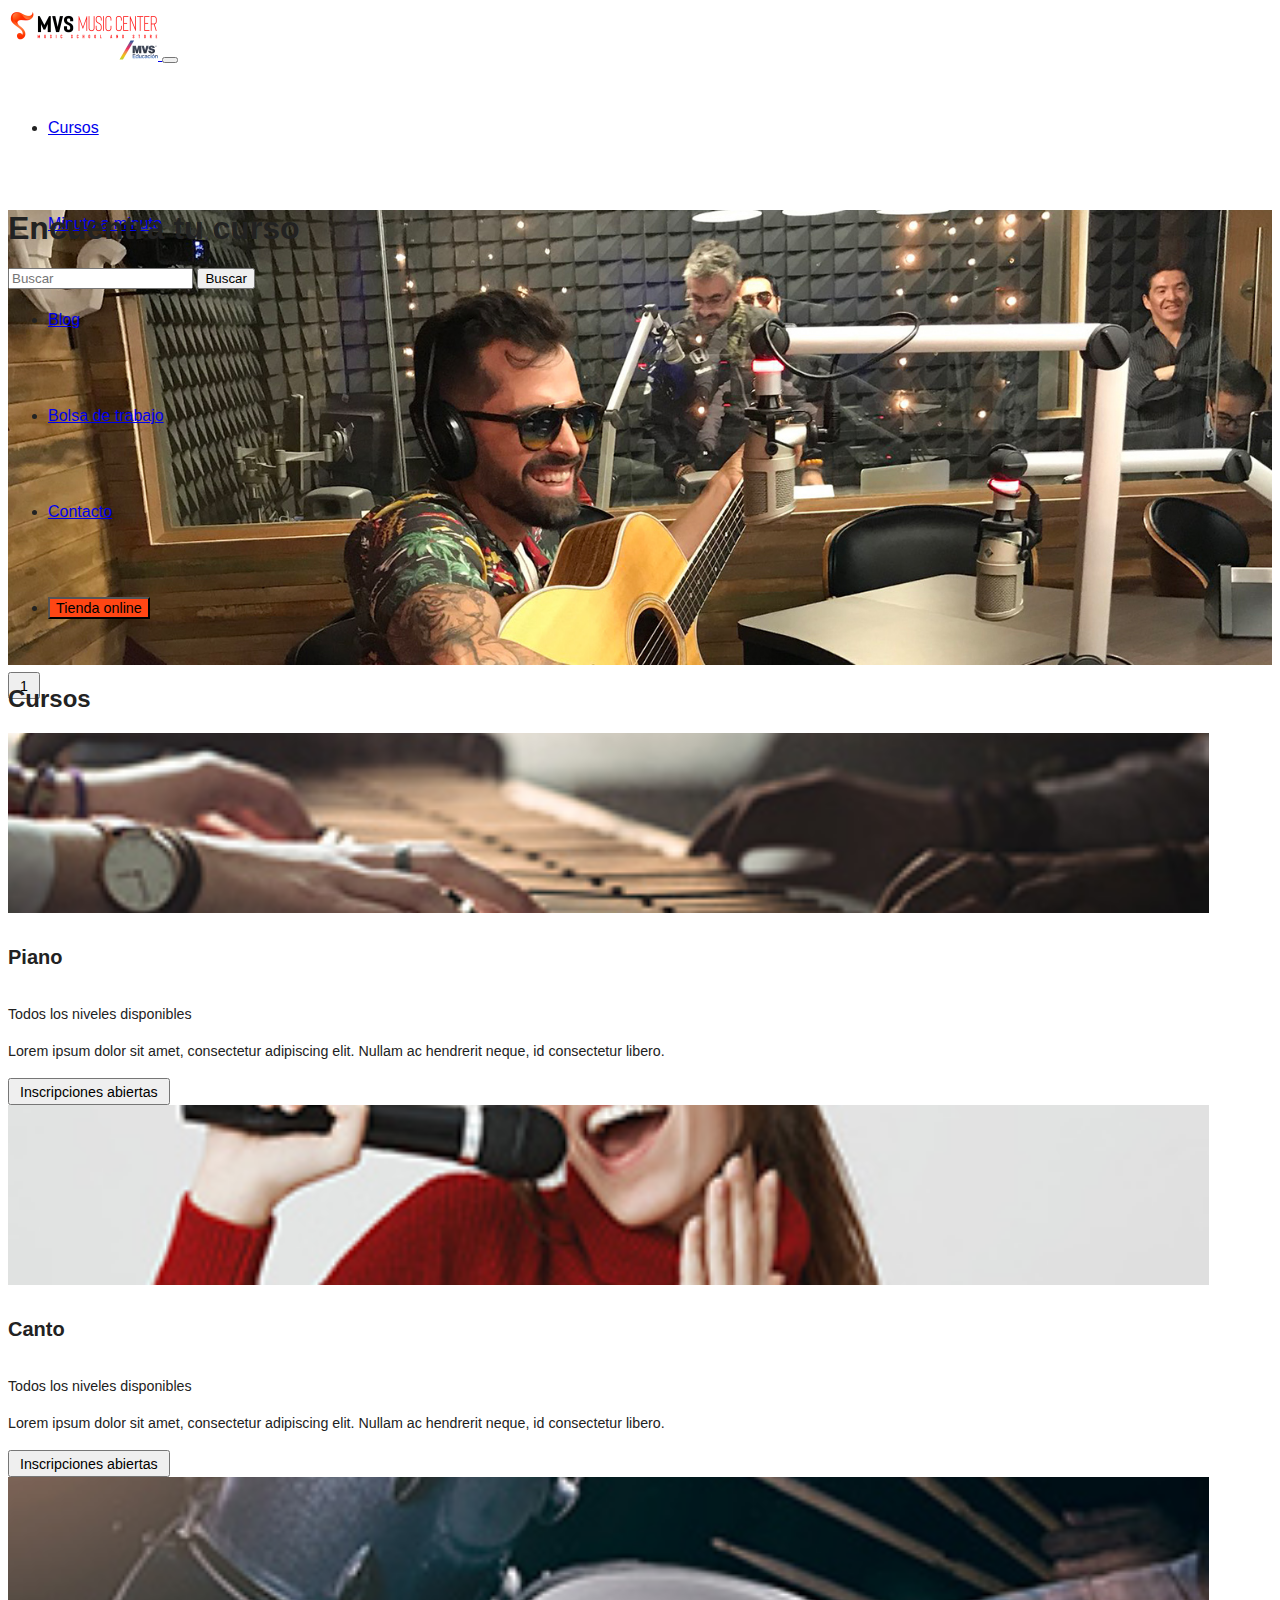
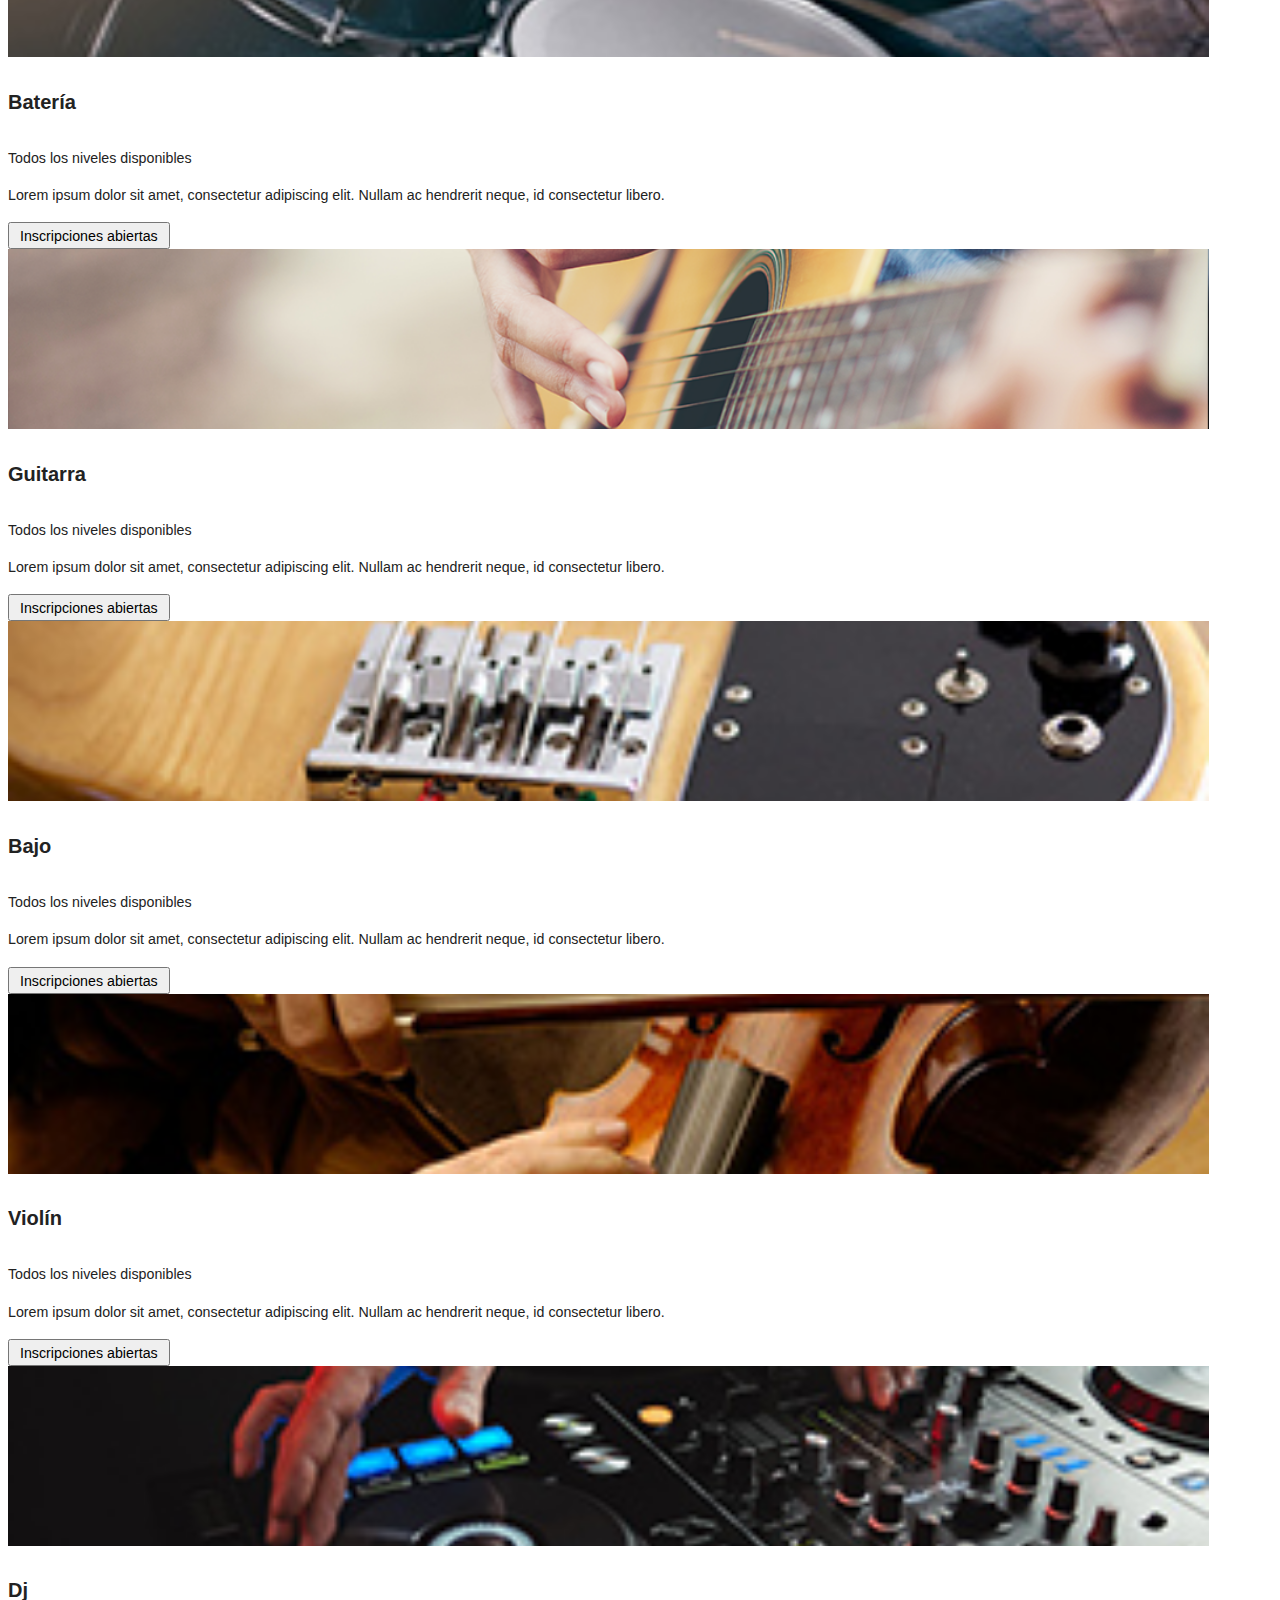
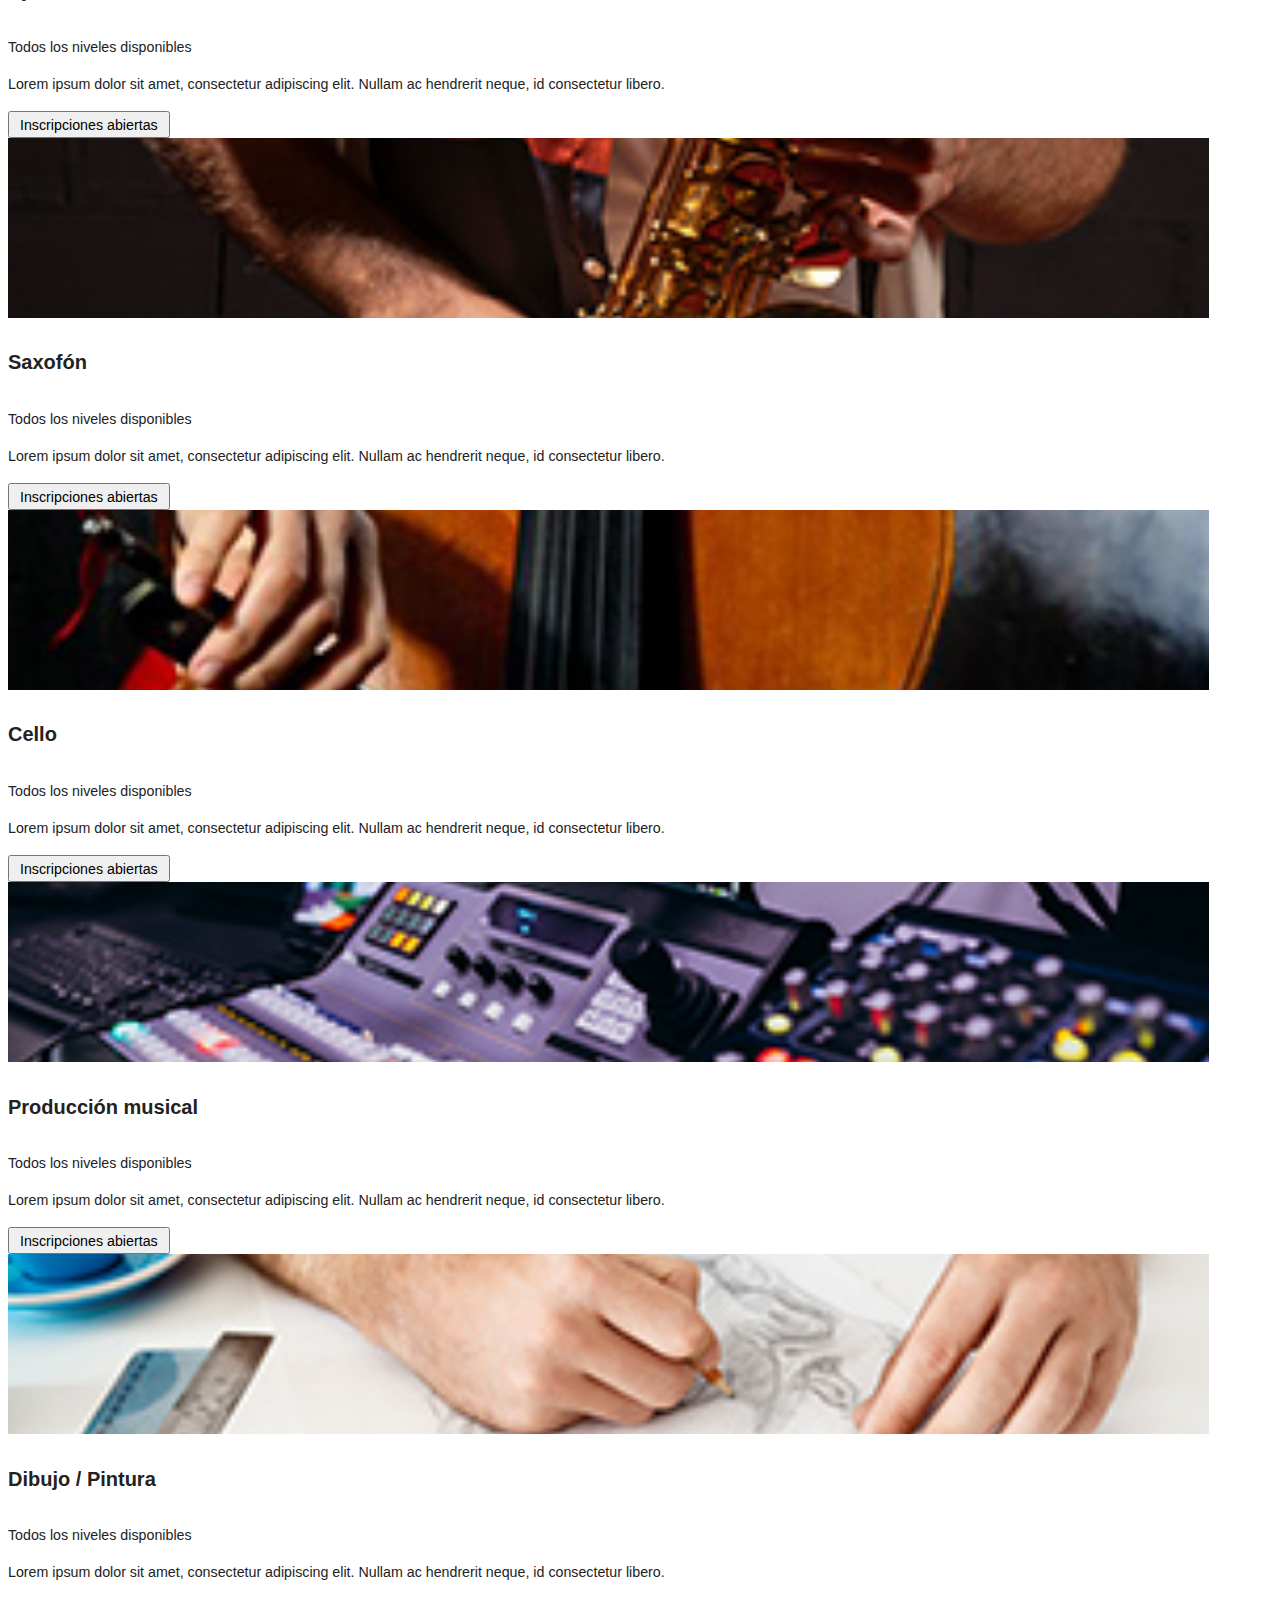
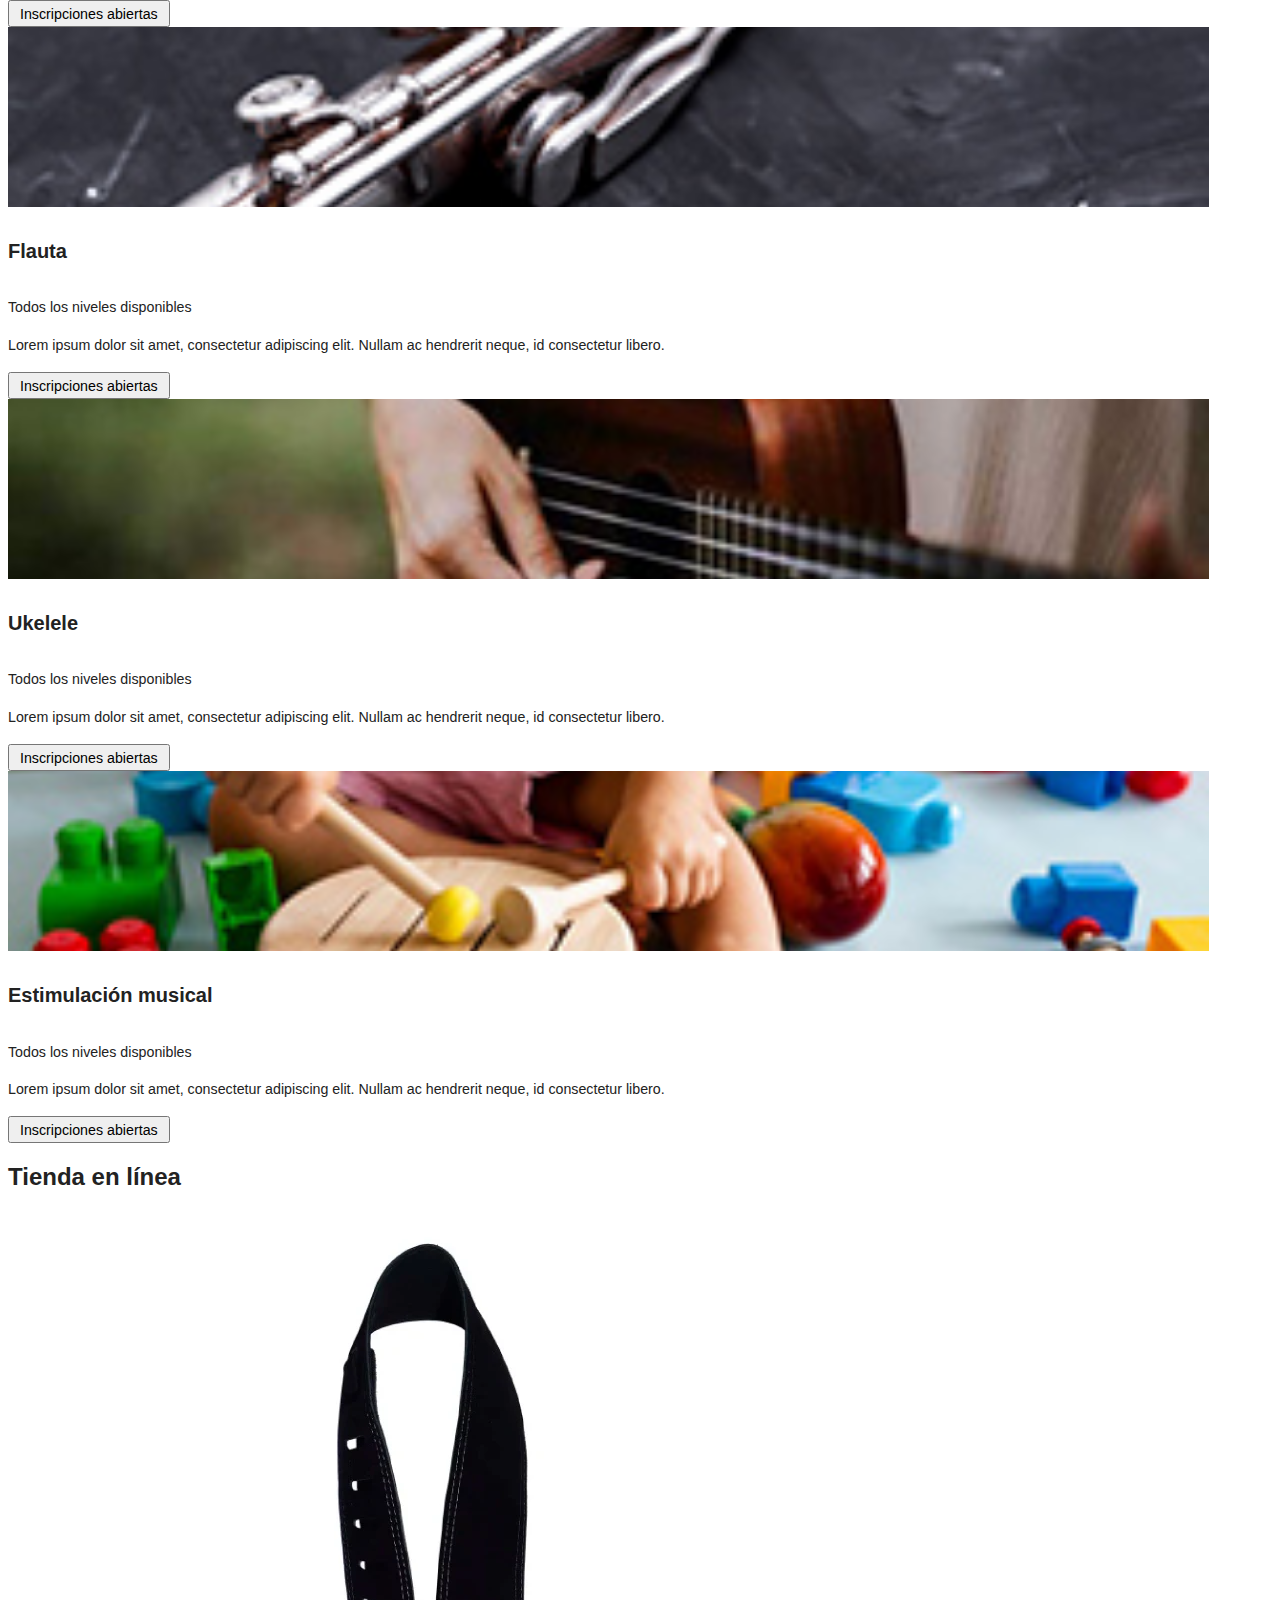
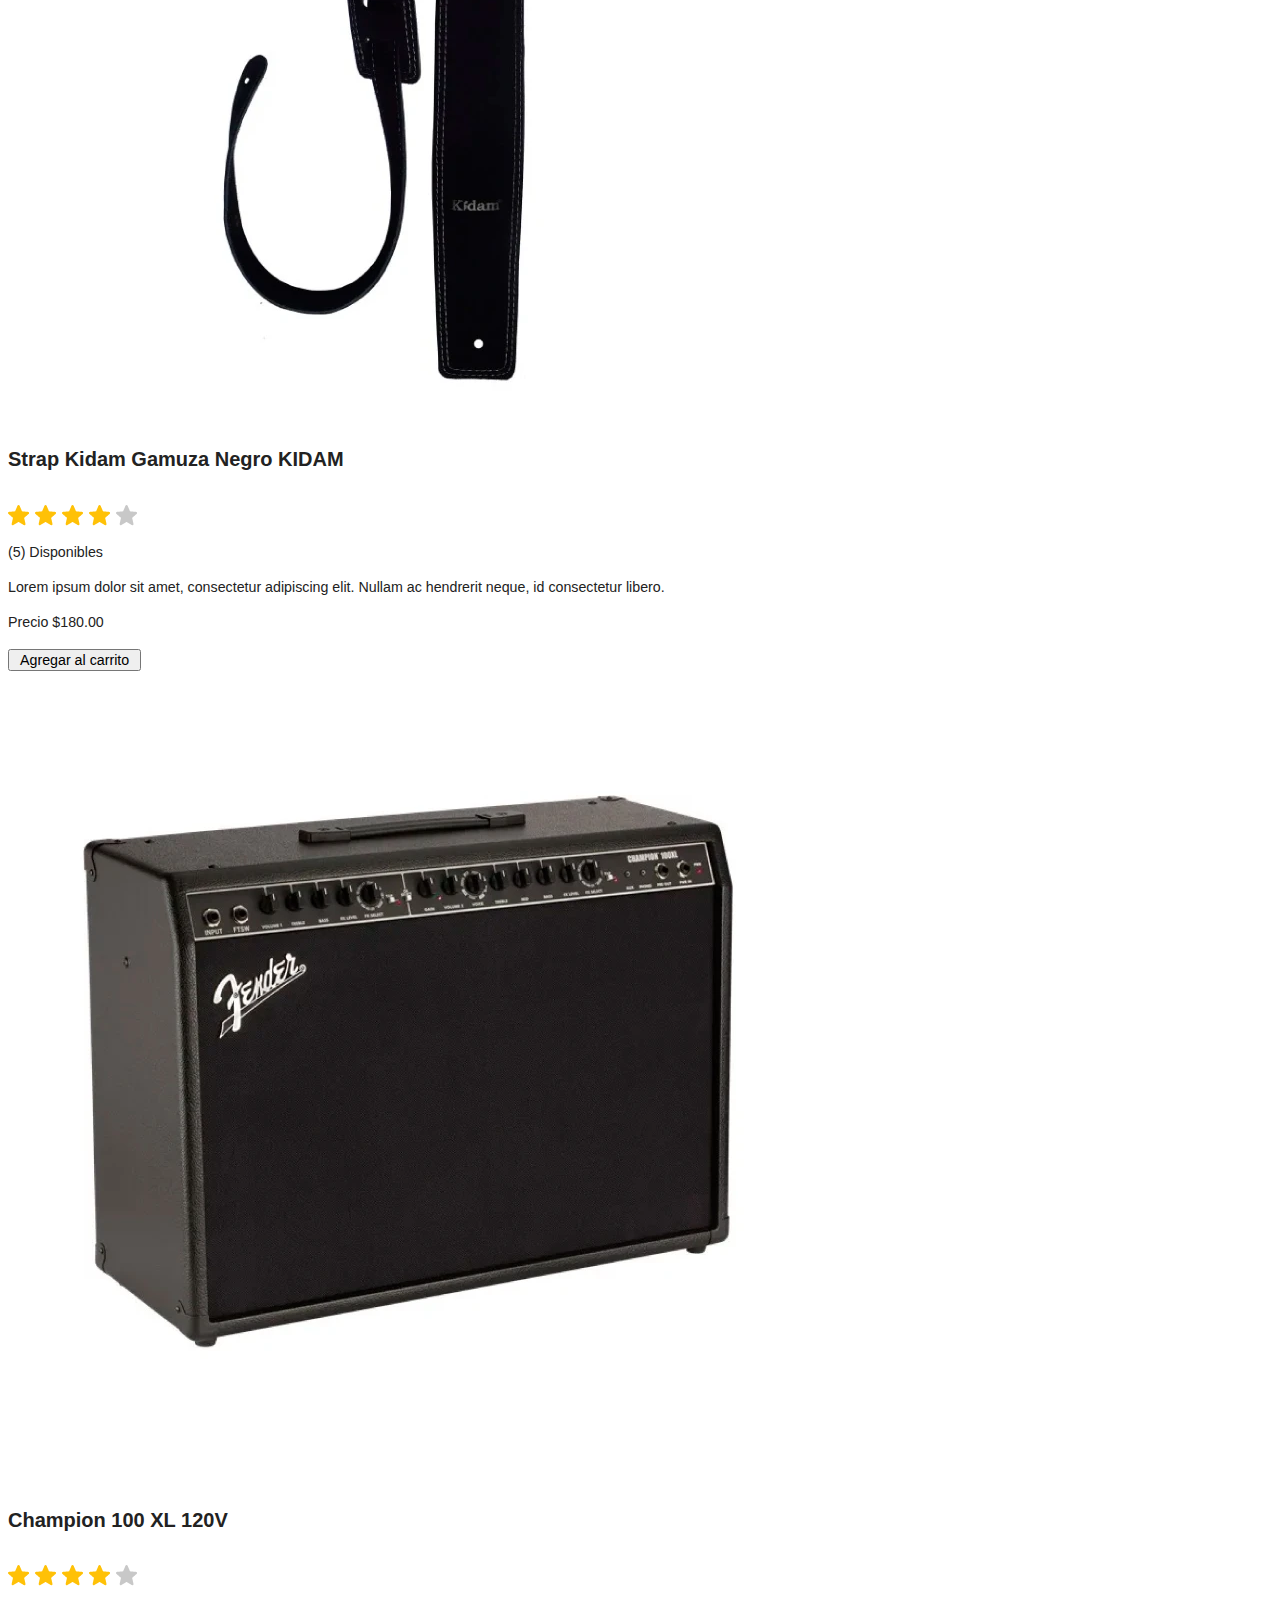
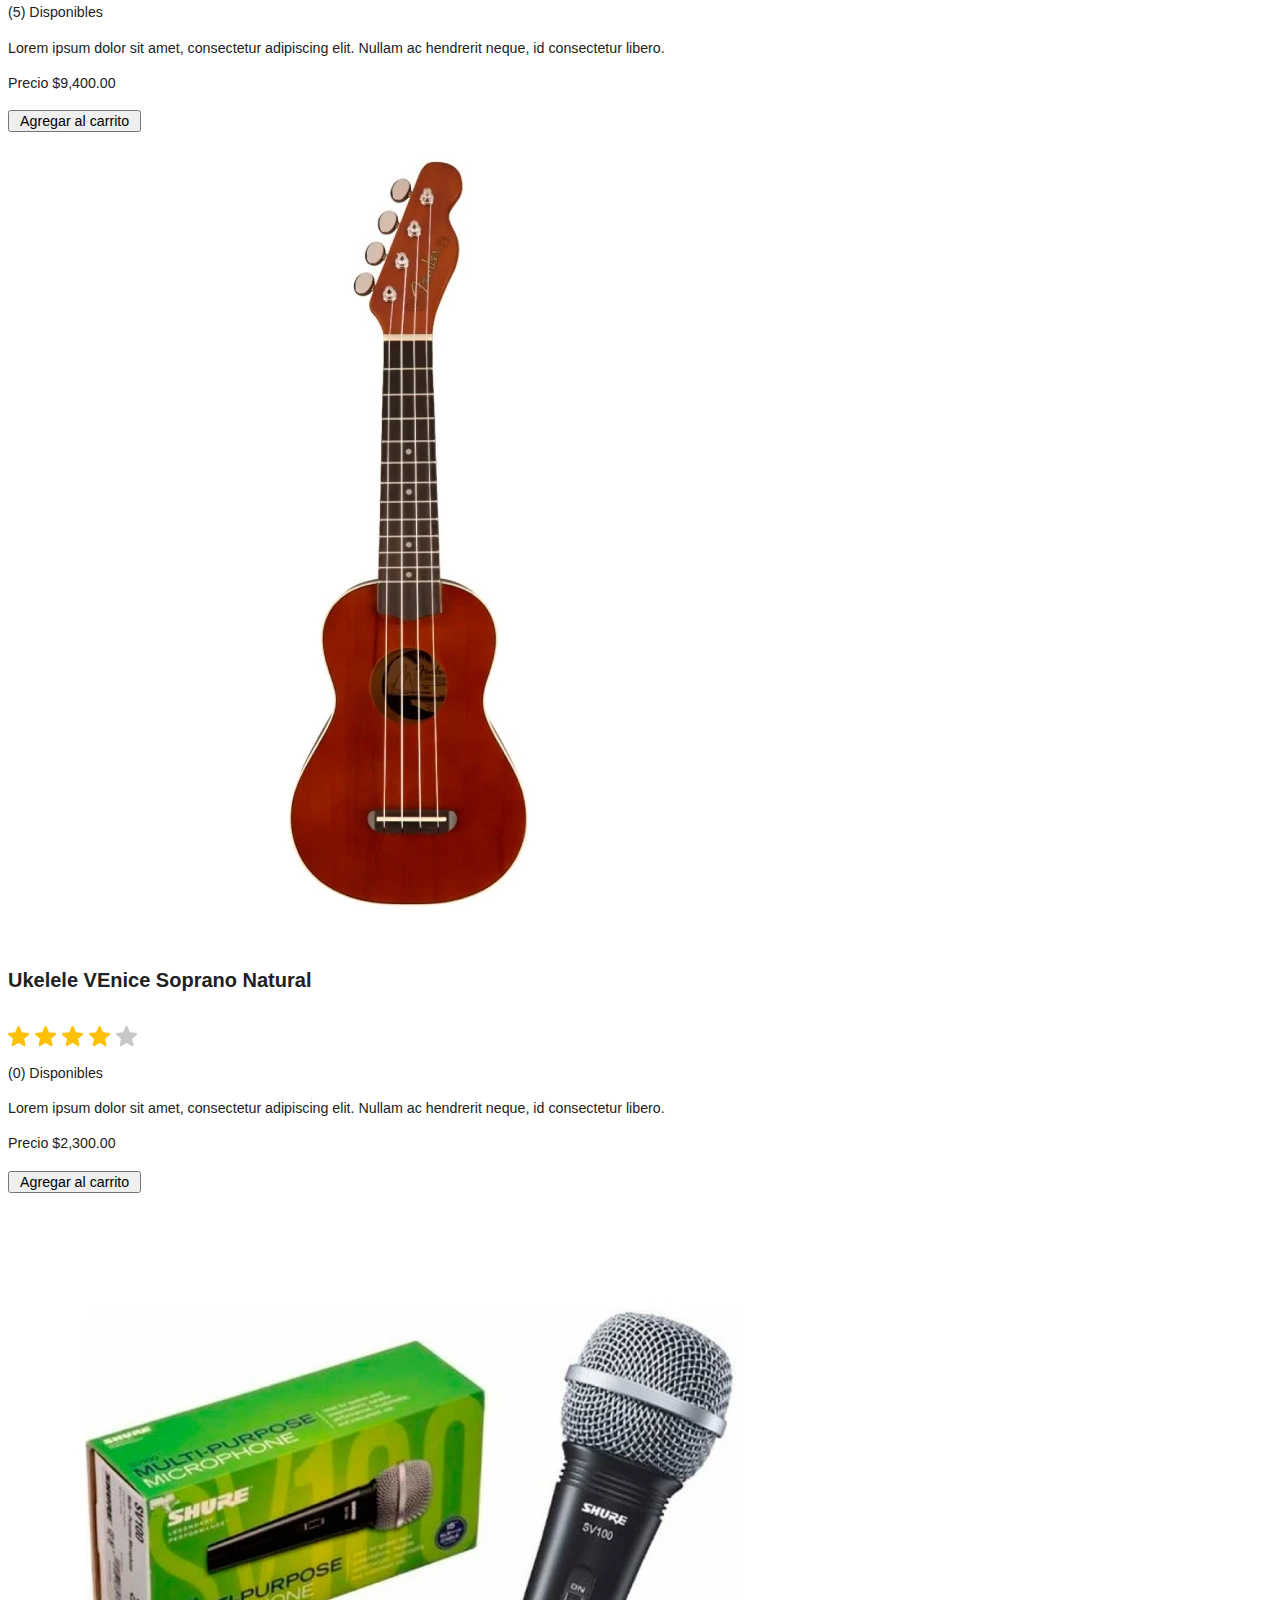
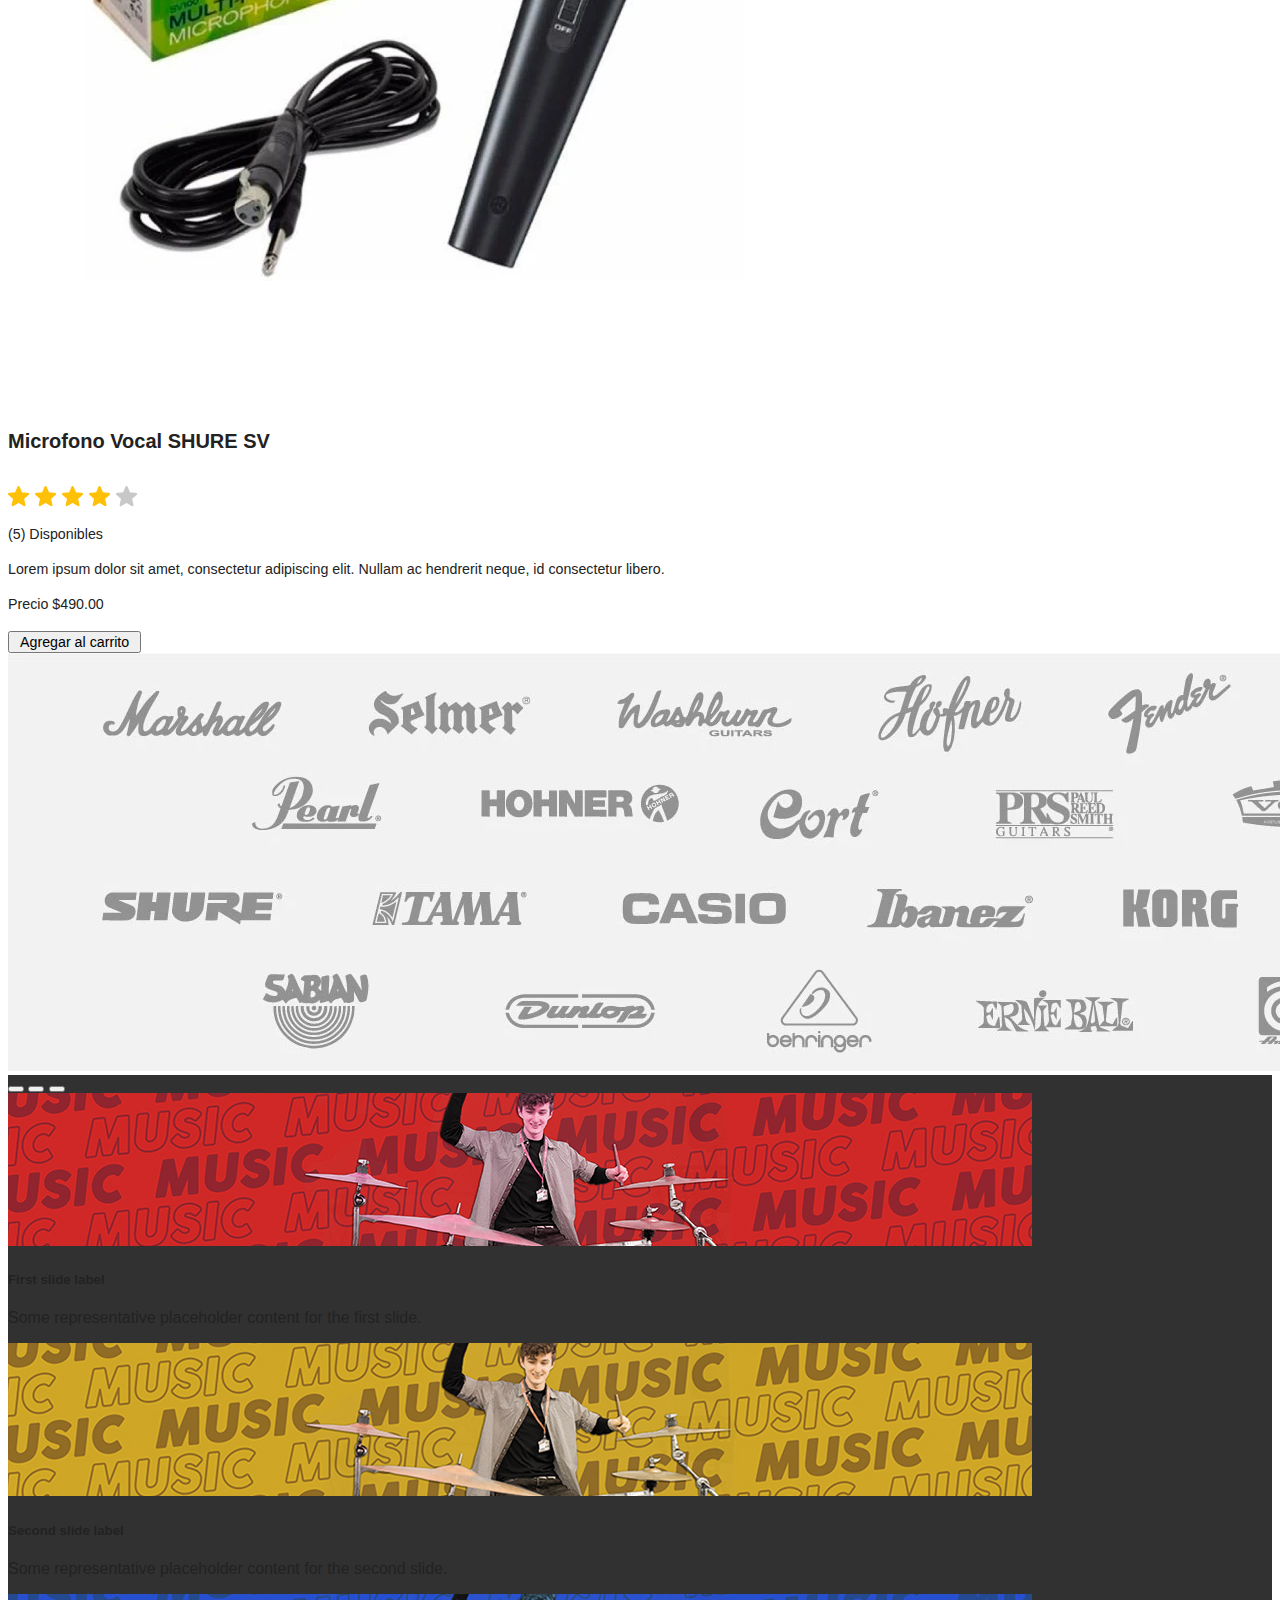
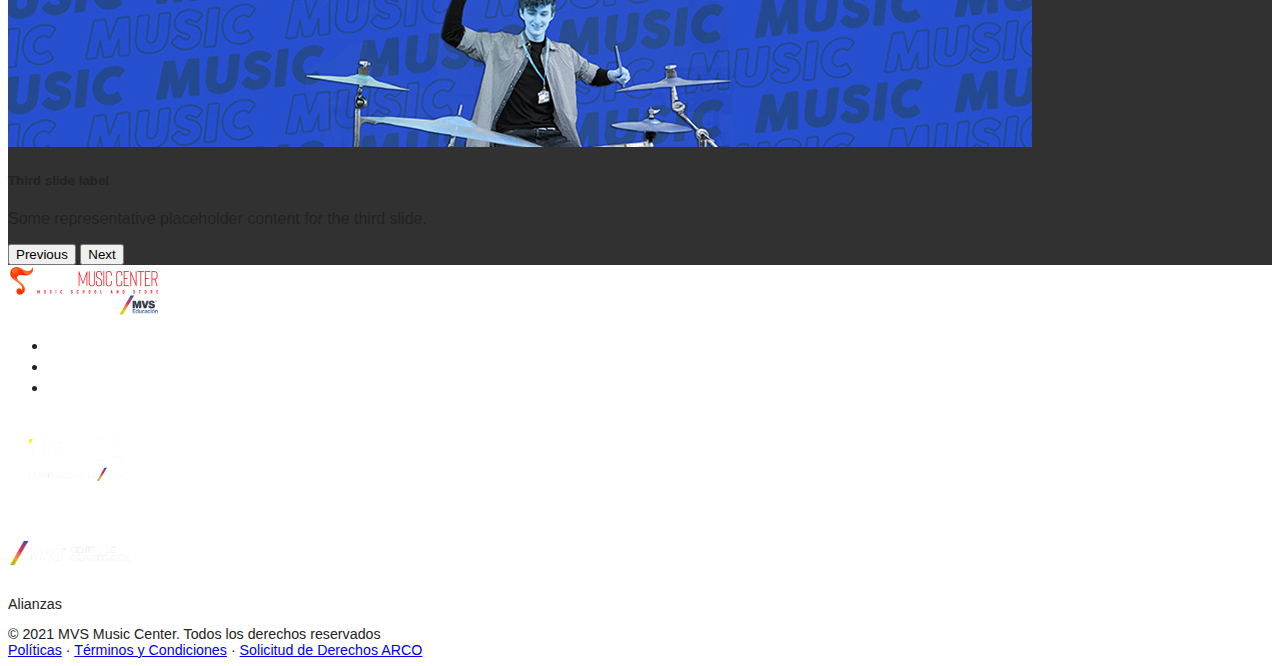
==== commit 7009770d: "Adjustment in responsive" ====
--- a/index.html
+++ b/index.html
@@ -16,10 +16,6 @@
     <link rel="stylesheet" href="https://pro.fontawesome.com/releases/v5.10.0/css/all.css" integrity="sha384-AYmEC3Yw5cVb3ZcuHtOA93w35dYTsvhLPVnYs9eStHfGJvOvKxVfELGroGkvsg+p" crossorigin="anonymous"/>
 
     <!-- Favicon
-    –––––––––––––––––––––––––––––––––––––––––––––––––– -->
-    <link rel="icon" type="image/png" href="images/favicon.png">
-
-     <!-- Favicon
     –––––––––––––––––––––––––––––––––––––––––––––––––– -->
     <link rel="icon" type="image/png" href="images/favicon.png">
 
@@ -47,7 +43,7 @@
                     <img src="./src/images/logo-black.png" alt="" class="header__logo">
                 </a>
                 <button class="navbar-toggler" type="button" data-bs-toggle="collapse" data-bs-target="#navbarResponsive" aria-controls="navbarResponsive" aria-expanded="false" aria-label="Toggle navigation">
-                    <i class="fas fa-ellipsis-v"></i>
+                    <i class="fas fa-bars"></i>
                 </button>
                 <div class="collapse navbar-collapse" id="navbarResponsive">
                     <ul class="navbar-nav ms-auto me-4 my-3 my-lg-0">
@@ -76,7 +72,7 @@
                     </ul>
                     <a href="./src/html/carrito.html">
                         <button class="btn px-3 mb-2 mb-lg-0 text-dark" data-bs-toggle="modal" data-bs-target="#feedbackModal">
-                            <span class="d-flex align-items-center">
+                            <span class="d-flex align-items-center p-1">
                                 <i class="fas fa-shopping-bag"></i>
                                 <span class="small">1</span>
                             </span>
@@ -107,11 +103,11 @@
         <!--end call to action-->
 
        <!--courses-->
-       <div class="container mt-5">
+       <div class="container mt-5 container-sm">
            <h2 class="titles">Cursos</h2>
-            <div class="row grid">
-                <div class="col mb-3">
-                    <div class="card" style="width: 18rem;">
+            <div class="row justify-content-center">
+                <div class="col-sm-12 col-lg-3 mb-5">
+                    <div class="card" >
                         <div class="courses">
                             <div class="courses-img piano"></div>
                         </div>
@@ -125,19 +121,19 @@
                                 Lorem ipsum dolor sit amet, consectetur adipiscing elit. Nullam ac hendrerit neque, id consectetur libero.
                             </p>
                             <a href="#" target="_blank">
-                                <button class="btn btn__orange--sub rounded-pill px-3 mb-2 mb-lg-0 text-white" data-bs-toggle="modal" data-bs-target="#feedbackModal">
-                                    <span class="d-flex align-items-center">
-                                        <i class="fal fa-calendar"></i>
-                                        <span class="small">Inscripciones abiertas</span>
-                                    </span>
-                                </button>
-                            </a>
-                        </div>
-                    </div>
-                </div>
-
-                <div class="col mb-3">
-                    <div class="card" style="width: 18rem;">
+                                <button class="btn btn-outline-dark rounded-pill px-3 mb-2 mb-lg-0 text-dark" data-bs-toggle="modal" data-bs-target="#feedbackModal">
+                                    <span class="d-flex align-items-center p-1">
+                                        <i class="fal fa-calendar"></i>
+                                        <span class="small">Inscripciones abiertas</span>
+                                    </span>
+                                </button>
+                            </a>
+                        </div>
+                    </div>
+                </div>
+
+                <div class="col-sm-12 col-lg-3 mb-5">
+                    <div class="card" >
                         <div class="courses">
                             <div class="courses-img canto"></div>
                         </div>
@@ -151,19 +147,19 @@
                                 Lorem ipsum dolor sit amet, consectetur adipiscing elit. Nullam ac hendrerit neque, id consectetur libero.
                             </p>
                             <a href="#" target="_blank">
-                                <button class="btn btn__orange--sub rounded-pill px-3 mb-2 mb-lg-0 text-white" data-bs-toggle="modal" data-bs-target="#feedbackModal">
-                                    <span class="d-flex align-items-center">
-                                        <i class="fal fa-calendar"></i>
-                                        <span class="small">Inscripciones abiertas</span>
-                                    </span>
-                                </button>
-                            </a>
-                        </div>
-                    </div>
-                </div>
-
-                <div class="col mb-3">
-                    <div class="card" style="width: 18rem;">
+                                <button class="btn btn-outline-dark rounded-pill px-3 mb-2 mb-lg-0 text-dark" data-bs-toggle="modal" data-bs-target="#feedbackModal">
+                                    <span class="d-flex align-items-center p-1">
+                                        <i class="fal fa-calendar"></i>
+                                        <span class="small">Inscripciones abiertas</span>
+                                    </span>
+                                </button>
+                            </a>
+                        </div>
+                    </div>
+                </div>
+
+                <div class="col-sm-12 col-lg-3 mb-5">
+                    <div class="card" >
                         <div class="courses">
                             <div class="courses-img bateria"></div>
                         </div>
@@ -177,19 +173,19 @@
                                 Lorem ipsum dolor sit amet, consectetur adipiscing elit. Nullam ac hendrerit neque, id consectetur libero.
                             </p>
                             <a href="#" target="_blank">
-                                <button class="btn btn__orange--sub rounded-pill px-3 mb-2 mb-lg-0 text-white" data-bs-toggle="modal" data-bs-target="#feedbackModal">
-                                    <span class="d-flex align-items-center">
-                                        <i class="fal fa-calendar"></i>
-                                        <span class="small">Inscripciones abiertas</span>
-                                    </span>
-                                </button>
-                            </a>
-                        </div>
-                    </div>
-                </div>
-
-                <div class="col mb-3">
-                    <div class="card" style="width: 18rem;">
+                                <button class="btn btn-outline-dark rounded-pill px-3 mb-2 mb-lg-0 text-dark" data-bs-toggle="modal" data-bs-target="#feedbackModal">
+                                    <span class="d-flex align-items-center p-1">
+                                        <i class="fal fa-calendar"></i>
+                                        <span class="small">Inscripciones abiertas</span>
+                                    </span>
+                                </button>
+                            </a>
+                        </div>
+                    </div>
+                </div>
+
+                <div class="col-sm-12 col-lg-3 mb-5">
+                    <div class="card" >
                         <div class="courses">
                             <div class="courses-img guitarra"></div>
                         </div>
@@ -203,19 +199,19 @@
                                 Lorem ipsum dolor sit amet, consectetur adipiscing elit. Nullam ac hendrerit neque, id consectetur libero.
                             </p>
                             <a href="#" target="_blank">
-                                <button class="btn btn__orange--sub rounded-pill px-3 mb-2 mb-lg-0 text-white" data-bs-toggle="modal" data-bs-target="#feedbackModal">
-                                    <span class="d-flex align-items-center">
-                                        <i class="fal fa-calendar"></i>
-                                        <span class="small">Inscripciones abiertas</span>
-                                    </span>
-                                </button>
-                            </a>
-                        </div>
-                    </div>
-                </div>
-
-                <div class="col mb-3">
-                    <div class="card" style="width: 18rem;">
+                                <button class="btn btn-outline-dark rounded-pill px-3 mb-2 mb-lg-0 text-dark" data-bs-toggle="modal" data-bs-target="#feedbackModal">
+                                    <span class="d-flex align-items-center p-1">
+                                        <i class="fal fa-calendar"></i>
+                                        <span class="small">Inscripciones abiertas</span>
+                                    </span>
+                                </button>
+                            </a>
+                        </div>
+                    </div>
+                </div>
+
+                <div class="col-sm-12 col-lg-3 mb-5">
+                    <div class="card" >
                         <div class="courses">
                             <div class="courses-img bajo"></div>
                         </div>
@@ -229,19 +225,19 @@
                                 Lorem ipsum dolor sit amet, consectetur adipiscing elit. Nullam ac hendrerit neque, id consectetur libero.
                             </p>
                             <a href="#" target="_blank">
-                                <button class="btn btn__orange--sub rounded-pill px-3 mb-2 mb-lg-0 text-white" data-bs-toggle="modal" data-bs-target="#feedbackModal">
-                                    <span class="d-flex align-items-center">
-                                        <i class="fal fa-calendar"></i>
-                                        <span class="small">Inscripciones abiertas</span>
-                                    </span>
-                                </button>
-                            </a>
-                        </div>
-                    </div>
-                </div>
-
-                <div class="col mb-3">
-                    <div class="card" style="width: 18rem;">
+                                <button class="btn btn-outline-dark rounded-pill px-3 mb-2 mb-lg-0 text-dark" data-bs-toggle="modal" data-bs-target="#feedbackModal">
+                                    <span class="d-flex align-items-center p-1">
+                                        <i class="fal fa-calendar"></i>
+                                        <span class="small">Inscripciones abiertas</span>
+                                    </span>
+                                </button>
+                            </a>
+                        </div>
+                    </div>
+                </div>
+
+                <div class="col-sm-12 col-lg-3 mb-5">
+                    <div class="card" >
                         <div class="courses">
                             <div class="courses-img violin"></div>
                         </div>
@@ -255,19 +251,19 @@
                                 Lorem ipsum dolor sit amet, consectetur adipiscing elit. Nullam ac hendrerit neque, id consectetur libero.
                             </p>
                             <a href="#" target="_blank">
-                                <button class="btn btn__orange--sub rounded-pill px-3 mb-2 mb-lg-0 text-white" data-bs-toggle="modal" data-bs-target="#feedbackModal">
-                                    <span class="d-flex align-items-center">
-                                        <i class="fal fa-calendar"></i>
-                                        <span class="small">Inscripciones abiertas</span>
-                                    </span>
-                                </button>
-                            </a>
-                        </div>
-                    </div>
-                </div>
-
-                <div class="col mb-3">
-                    <div class="card" style="width: 18rem;">
+                                <button class="btn btn-outline-dark rounded-pill px-3 mb-2 mb-lg-0 text-dark" data-bs-toggle="modal" data-bs-target="#feedbackModal">
+                                    <span class="d-flex align-items-center p-1">
+                                        <i class="fal fa-calendar"></i>
+                                        <span class="small">Inscripciones abiertas</span>
+                                    </span>
+                                </button>
+                            </a>
+                        </div>
+                    </div>
+                </div>
+
+                <div class="col-sm-12 col-lg-3 mb-5">
+                    <div class="card" >
                         <div class="courses">
                             <div class="courses-img dj"></div>
                         </div>
@@ -281,19 +277,19 @@
                                 Lorem ipsum dolor sit amet, consectetur adipiscing elit. Nullam ac hendrerit neque, id consectetur libero.
                             </p>
                             <a href="#" target="_blank">
-                                <button class="btn btn__orange--sub rounded-pill px-3 mb-2 mb-lg-0 text-white" data-bs-toggle="modal" data-bs-target="#feedbackModal">
-                                    <span class="d-flex align-items-center">
-                                        <i class="fal fa-calendar"></i>
-                                        <span class="small">Inscripciones abiertas</span>
-                                    </span>
-                                </button>
-                            </a>
-                        </div>
-                    </div>
-                </div>
-
-                <div class="col mb-3">
-                    <div class="card" style="width: 18rem;">
+                                <button class="btn btn-outline-dark rounded-pill px-3 mb-2 mb-lg-0 text-dark" data-bs-toggle="modal" data-bs-target="#feedbackModal">
+                                    <span class="d-flex align-items-center p-1">
+                                        <i class="fal fa-calendar"></i>
+                                        <span class="small">Inscripciones abiertas</span>
+                                    </span>
+                                </button>
+                            </a>
+                        </div>
+                    </div>
+                </div>
+
+                <div class="col-sm-12 col-lg-3 mb-5">
+                    <div class="card" >
                         <div class="courses">
                             <div class="courses-img saxofon"></div>
                         </div>
@@ -307,19 +303,19 @@
                                 Lorem ipsum dolor sit amet, consectetur adipiscing elit. Nullam ac hendrerit neque, id consectetur libero.
                             </p>
                             <a href="#" target="_blank">
-                                <button class="btn btn__orange--sub rounded-pill px-3 mb-2 mb-lg-0 text-white" data-bs-toggle="modal" data-bs-target="#feedbackModal">
-                                    <span class="d-flex align-items-center">
-                                        <i class="fal fa-calendar"></i>
-                                        <span class="small">Inscripciones abiertas</span>
-                                    </span>
-                                </button>
-                            </a>
-                        </div>
-                    </div>
-                </div>
-
-                <div class="col mb-3">
-                    <div class="card" style="width: 18rem;">
+                                <button class="btn btn-outline-dark rounded-pill px-3 mb-2 mb-lg-0 text-dark" data-bs-toggle="modal" data-bs-target="#feedbackModal">
+                                    <span class="d-flex align-items-center p-1">
+                                        <i class="fal fa-calendar"></i>
+                                        <span class="small">Inscripciones abiertas</span>
+                                    </span>
+                                </button>
+                            </a>
+                        </div>
+                    </div>
+                </div>
+
+                <div class="col-sm-12 col-lg-3 mb-5">
+                    <div class="card" >
                         <div class="courses">
                             <div class="courses-img cello"></div>
                         </div>
@@ -333,19 +329,19 @@
                                 Lorem ipsum dolor sit amet, consectetur adipiscing elit. Nullam ac hendrerit neque, id consectetur libero.
                             </p>
                             <a href="#" target="_blank">
-                                <button class="btn btn__orange--sub rounded-pill px-3 mb-2 mb-lg-0 text-white" data-bs-toggle="modal" data-bs-target="#feedbackModal">
-                                    <span class="d-flex align-items-center">
-                                        <i class="fal fa-calendar"></i>
-                                        <span class="small">Inscripciones abiertas</span>
-                                    </span>
-                                </button>
-                            </a>
-                        </div>
-                    </div>
-                </div>
-
-                <div class="col mb-3">
-                    <div class="card" style="width: 18rem;">
+                                <button class="btn btn-outline-dark rounded-pill px-3 mb-2 mb-lg-0 text-dark" data-bs-toggle="modal" data-bs-target="#feedbackModal">
+                                    <span class="d-flex align-items-center p-1">
+                                        <i class="fal fa-calendar"></i>
+                                        <span class="small">Inscripciones abiertas</span>
+                                    </span>
+                                </button>
+                            </a>
+                        </div>
+                    </div>
+                </div>
+
+                <div class="col-sm-12 col-lg-3 mb-5">
+                    <div class="card" >
                         <div class="courses">
                             <div class="courses-img produccion"></div>
                         </div>
@@ -359,19 +355,19 @@
                                 Lorem ipsum dolor sit amet, consectetur adipiscing elit. Nullam ac hendrerit neque, id consectetur libero.
                             </p>
                             <a href="#" target="_blank">
-                                <button class="btn btn__orange--sub rounded-pill px-3 mb-2 mb-lg-0 text-white" data-bs-toggle="modal" data-bs-target="#feedbackModal">
-                                    <span class="d-flex align-items-center">
-                                        <i class="fal fa-calendar"></i>
-                                        <span class="small">Inscripciones abiertas</span>
-                                    </span>
-                                </button>
-                            </a>
-                        </div>
-                    </div>
-                </div>
-
-                <div class="col mb-3">
-                    <div class="card" style="width: 18rem;">
+                                <button class="btn btn-outline-dark rounded-pill px-3 mb-2 mb-lg-0 text-dark" data-bs-toggle="modal" data-bs-target="#feedbackModal">
+                                    <span class="d-flex align-items-center p-1">
+                                        <i class="fal fa-calendar"></i>
+                                        <span class="small">Inscripciones abiertas</span>
+                                    </span>
+                                </button>
+                            </a>
+                        </div>
+                    </div>
+                </div>
+
+                <div class="col-sm-12 col-lg-3 mb-5">
+                    <div class="card" >
                         <div class="courses">
                             <div class="courses-img dibujo"></div>
                         </div>
@@ -385,19 +381,19 @@
                                 Lorem ipsum dolor sit amet, consectetur adipiscing elit. Nullam ac hendrerit neque, id consectetur libero.
                             </p>
                             <a href="#" target="_blank">
-                                <button class="btn btn__orange--sub rounded-pill px-3 mb-2 mb-lg-0 text-white" data-bs-toggle="modal" data-bs-target="#feedbackModal">
-                                    <span class="d-flex align-items-center">
-                                        <i class="fal fa-calendar"></i>
-                                        <span class="small">Inscripciones abiertas</span>
-                                    </span>
-                                </button>
-                            </a>
-                        </div>
-                    </div>
-                </div>
-
-                <div class="col mb-3">
-                    <div class="card" style="width: 18rem;">
+                                <button class="btn btn-outline-dark rounded-pill px-3 mb-2 mb-lg-0 text-dark" data-bs-toggle="modal" data-bs-target="#feedbackModal">
+                                    <span class="d-flex align-items-center p-1">
+                                        <i class="fal fa-calendar"></i>
+                                        <span class="small">Inscripciones abiertas</span>
+                                    </span>
+                                </button>
+                            </a>
+                        </div>
+                    </div>
+                </div>
+
+                <div class="col-sm-12 col-lg-3 mb-5">
+                    <div class="card" >
                         <div class="courses">
                             <div class="courses-img flauta"></div>
                         </div>
@@ -411,19 +407,19 @@
                                 Lorem ipsum dolor sit amet, consectetur adipiscing elit. Nullam ac hendrerit neque, id consectetur libero.
                             </p>
                             <a href="#" target="_blank">
-                                <button class="btn btn__orange--sub rounded-pill px-3 mb-2 mb-lg-0 text-white" data-bs-toggle="modal" data-bs-target="#feedbackModal">
-                                    <span class="d-flex align-items-center">
-                                        <i class="fal fa-calendar"></i>
-                                        <span class="small">Inscripciones abiertas</span>
-                                    </span>
-                                </button>
-                            </a>
-                        </div>
-                    </div>
-                </div>
-
-                <div class="col mb-3">
-                    <div class="card" style="width: 18rem;">
+                                <button class="btn btn-outline-dark rounded-pill px-3 mb-2 mb-lg-0 text-dark" data-bs-toggle="modal" data-bs-target="#feedbackModal">
+                                    <span class="d-flex align-items-center p-1">
+                                        <i class="fal fa-calendar"></i>
+                                        <span class="small">Inscripciones abiertas</span>
+                                    </span>
+                                </button>
+                            </a>
+                        </div>
+                    </div>
+                </div>
+
+                <div class="col-sm-12 col-lg-3 mb-5">
+                    <div class="card" >
                         <div class="courses">
                             <div class="courses-img ukelele"></div>
                         </div>
@@ -437,19 +433,19 @@
                                 Lorem ipsum dolor sit amet, consectetur adipiscing elit. Nullam ac hendrerit neque, id consectetur libero.
                             </p>
                             <a href="#" target="_blank">
-                                <button class="btn btn__orange--sub rounded-pill px-3 mb-2 mb-lg-0 text-white" data-bs-toggle="modal" data-bs-target="#feedbackModal">
-                                    <span class="d-flex align-items-center">
-                                        <i class="fal fa-calendar"></i>
-                                        <span class="small">Inscripciones abiertas</span>
-                                    </span>
-                                </button>
-                            </a>
-                        </div>
-                    </div>
-                </div>
-
-                <div class="col mb-3">
-                    <div class="card" style="width: 18rem;">
+                                <button class="btn btn-outline-dark rounded-pill px-3 mb-2 mb-lg-0 text-dark" data-bs-toggle="modal" data-bs-target="#feedbackModal">
+                                    <span class="d-flex align-items-center p-1">
+                                        <i class="fal fa-calendar"></i>
+                                        <span class="small">Inscripciones abiertas</span>
+                                    </span>
+                                </button>
+                            </a>
+                        </div>
+                    </div>
+                </div>
+
+                <div class="col-sm-12 col-lg-3 mb-5">
+                    <div class="card" >
                         <div class="courses">
                             <div class="courses-img estimulacion"></div>
                         </div>
@@ -463,8 +459,8 @@
                                 Lorem ipsum dolor sit amet, consectetur adipiscing elit. Nullam ac hendrerit neque, id consectetur libero.
                             </p>
                             <a href="#" target="_blank">
-                                <button class="btn btn__orange--sub rounded-pill px-3 mb-2 mb-lg-0 text-white" data-bs-toggle="modal" data-bs-target="#feedbackModal">
-                                    <span class="d-flex align-items-center">
+                                <button class="btn btn-outline-dark rounded-pill px-3 mb-2 mb-lg-0 text-dark" data-bs-toggle="modal" data-bs-target="#feedbackModal">
+                                    <span class="d-flex align-items-center p-1">
                                         <i class="fal fa-calendar"></i>
                                         <span class="small">Inscripciones abiertas</span>
                                     </span>
@@ -480,12 +476,12 @@
        <div class="container mt-5">
            <h2 class="titles">Tienda en línea</h2>
             <div class="row grid">
-                <div class="col  mb-3">
-                    <div class="card" style="width: 18rem;">
+                <div class="col-sm-12 col-lg-3 mb-5">
+                    <div class="card" >
                         <img src="./src/images/3400_1400x.webp" class="card-img-top" alt="...">
                         <div class="card-body">
                             <h5 class="card-title fw-bolder">Strap Kidam Gamuza Negro KIDAM</h5>
-                            <img src="./src/images/iconos-svg/raiting.png" alt="Raiting de opiniones">
+                            <img src="./src/images/iconos-svg/raiting.png" alt="Raiting de opiniones en intrumentos musicales">
                             <p class="fw-normal small opacity-75">
                                 (5) Disponibles
                             </p>
@@ -499,7 +495,7 @@
                                 </p>
                                 <a href="#" target="_blank">
                                     <button class="btn btn-outline-dark rounded-pill px-3 mb-2 mb-lg-0 text-dark" data-bs-toggle="modal" data-bs-target="#feedbackModal">
-                                        <span class="d-flex align-items-center">
+                                        <span class="d-flex align-items-center p-1">
                                             <span class="small">Agregar al carrito</span>
                                         </span>
                                     </button>
@@ -508,13 +504,13 @@
                         </div>
                     </div>
                 </div>
-                <div class="col mb-3">
-                    <div class="card" style="width: 18rem;">
+                <div class="col-sm-12 col-lg-3 mb-5">
+                    <div class="card" >
                         <img src="./src/images/29499_1400x.webp" class="card-img-top" alt="...">
                         <div class="card-body">
                             <h5 class="card-title fw-bolder">Champion 100 XL 120V</h5>
                             <p></p>
-                            <img src="./src/images/iconos-svg/raiting.png" alt="Raiting de opiniones">
+                            <img src="./src/images/iconos-svg/raiting.png" alt="Raiting de opiniones en intrumentos musicales">
                             <p class="fw-normal small opacity-75">
                                 (5) Disponibles
                             </p>
@@ -528,7 +524,7 @@
                                 </p>
                                 <a href="#" target="_blank">
                                     <button class="btn btn-outline-dark rounded-pill px-3 mb-2 mb-lg-0 text-dark" data-bs-toggle="modal" data-bs-target="#feedbackModal">
-                                        <span class="d-flex align-items-center">
+                                        <span class="d-flex align-items-center p-1">
                                             <span class="small">Agregar al carrito</span>
                                         </span>
                                     </button>
@@ -537,12 +533,12 @@
                         </div>
                     </div>
                 </div>
-                <div class="col mb-3">
-                    <div class="card" style="width: 18rem;">
+                <div class="col-sm-12 col-lg-3 mb-5">
+                    <div class="card" >
                         <img src="./src/images/29452_1400x.webp" class="card-img-top" alt="...">
                         <div class="card-body">
                             <h5 class="card-title fw-bolder">Ukelele VEnice Soprano Natural</h5>
-                            <img src="./src/images/iconos-svg/raiting.png" alt="Raiting de opiniones">
+                            <img src="./src/images/iconos-svg/raiting.png" alt="Raiting de opiniones en intrumentos musicales">
                             <p class="fw-normal small opacity-75">
                                 (0) Disponibles
                             </p>
@@ -556,7 +552,7 @@
                                 </p>
                                 <a href="#" target="_blank">
                                     <button class="btn btn-outline-dark rounded-pill px-3 mb-2 mb-lg-0 text-dark" data-bs-toggle="modal" data-bs-target="#feedbackModal">
-                                        <span class="d-flex align-items-center">
+                                        <span class="d-flex align-items-center p-1">
                                             <span class="small">Agregar al carrito</span>
                                         </span>
                                     </button>
@@ -566,12 +562,12 @@
                     </div>
                 </div>
 
-                <div class="col mb-3">
-                    <div class="card" style="width: 18rem;">
+                <div class="col-sm-12 col-lg-3 mb-5">
+                    <div class="card" >
                         <img src="./src/images/29347_1400x.webp" class="card-img-top" alt="...">
                         <div class="card-body">
                             <h5 class="card-title fw-bolder">Microfono Vocal SHURE SV</h5>
-                            <img src="./src/images/iconos-svg/raiting.png" alt="Raiting de opiniones">
+                            <img src="./src/images/iconos-svg/raiting.png" alt="Raiting de opiniones en intrumentos musicales">
                             <p class="fw-normal small opacity-75">
                                 (5) Disponibles
                             </p>
@@ -585,7 +581,7 @@
                                 </p>
                                 <a href="#" target="_blank">
                                     <button class="btn btn-outline-dark rounded-pill px-3 mb-2 mb-lg-0 text-dark" data-bs-toggle="modal" data-bs-target="#feedbackModal">
-                                        <span class="d-flex align-items-center">
+                                        <span class="d-flex align-items-center p-1">
                                             <span class="small">Agregar al carrito</span>
                                         </span>
                                     </button>
@@ -644,24 +640,33 @@
             <div class="col-sm-12 col-lg-6 mb-5 ">
                 <img src="./src/images/logo-1.png" alt="" class="footer__logo">
             </div>
-            <div class="col-sm-12 col-lg-6 mb-5 ">
+            <div class="col-sm-12 col-lg-6">
                 <ul class="nav justify-content-center">
-                    <li class="ms-3">
-                        <a class="text-white" href="#">
+                    <li class="ms-5 ms">
+                        <a class="text-primary" href="https://www.facebook.com/MVSMusicCenter" target="_blank">
                             <i class="fab fa-facebook-f"></i>
                         </a>
                     </li>
-                    <li class="ms-3">
-                        <a class="text-white" href="#">
+                    <li class="ms-5">
+                        <a class="text-danger" href="https://www.youtube.com/channel/UCeNynFtdToeWKE1OKtmdxcQ" target="_blank">
                             <i class="fab fa-youtube"></i>
                         </a>
                     </li>
-                    <li class="ms-3">
-                        <a class="text-white" href="#">
+                    <li class="ms-5 ">
+                        <a class="text-white" href="https://www.instagram.com/mvs_music_center/" target="_blank">
                             <i class="fab fa-instagram"></i>
                         </a>
                     </li>
                 </ul>
+                <div class="d-flex justify-content-center px-5 mt-5">
+                    <div class="uteca">
+                        <img src="./src/images/logo-uteca-mvs-white.png" alt="UTECA - La Universidad de MVS" class="grupomvs1 ms-5 ms">
+                    </div>
+                    <div class="centrodecapacitacion">
+                        <img src="./src/images/centro-capacitacion-mvs-white.png" alt="Centro de Capacitación MVS" class="grupomvs2 ms-5 ms">
+                    </div>
+                </div>
+                <p class="text-white small">Alianzas</p>
             </div>
         </div>
         <div class="container px-5">
--- a/css/styles.css
+++ b/css/styles.css
@@ -3,7 +3,11 @@
   color: #222;
 }
 
-@media (min-width: 426px) {
+.container.mt-5 {
+  max-width: 95%;
+}
+
+@media (min-width: 375px) {
   div.mt-7 {
     margin-top: 112px;
   }
@@ -22,7 +26,14 @@
 }
 
 button.btn__orange--sub {
-  background-color: #ff7831;
+  border: 1px solid #000;
+}
+
+@media (min-width: 375px) {
+  button.btn__orange--sub {
+    height: 120px;
+    width: 531px;
+  }
 }
 
 button.btn.btn-outline-dark:hover {
@@ -31,6 +42,14 @@
   font-weight: 600;
 }
 
+button.navbar-toggler {
+  border-color: 0;
+}
+
+button.navbar-toggler:hover, button .navbar-toggler:active {
+  border-color: 0;
+}
+
 .carousel {
   position: relative;
   height: auto;
@@ -38,8 +57,26 @@
 }
 
 /**operators**/
+@media (min-width: 375px) {
+  div.container {
+    width: 98%;
+  }
+}
+
 div.container h2 {
   font-weight: 600;
+}
+
+@media (min-width: 375px) {
+  div.container h2 {
+    font-size: 4rem;
+  }
+}
+
+@media (min-width: 1024px) {
+  div.container h2 {
+    font-size: 1.5rem;
+  }
 }
 
 div.card {
@@ -48,17 +85,40 @@
 }
 
 div.courses {
-  height: 180px;
   width: 100%;
   overflow: hidden;
   position: relative;
 }
 
+@media (min-width: 375px) {
+  div.courses {
+    height: 500px;
+  }
+}
+
+@media (min-width: 1024px) {
+  div.courses {
+    height: 180px;
+  }
+}
+
 div.courses-img {
   width: 100%;
   height: 100%;
 }
 
+@media (min-width: 375px) {
+  h5.card-title {
+    font-size: 3.25rem;
+  }
+}
+
+@media (min-width: 1024px) {
+  h5.card-title {
+    font-size: 1.25rem;
+  }
+}
+
 h5.card-title:hover {
   color: #ff4714;
   cursor: pointer;
@@ -68,12 +128,52 @@
   color: #ff4714;
 }
 
+@media (min-width: 375px) {
+  p.description {
+    margin-top: 4rem;
+    margin-bottom: 4rem;
+  }
+}
+
+@media (min-width: 1024px) {
+  p.description {
+    margin-top: 1.2rem;
+    margin-bottom: 1.2rem;
+  }
+}
+
 span.text--orange {
   color: #ff4714;
 }
 
 span.btn__orange--sub {
   background-color: #ff7831;
+}
+
+@media (min-width: 375px) {
+  span.p-1 {
+    padding: 1.25rem;
+  }
+}
+
+@media (min-width: 1024px) {
+  span.p-1 {
+    padding: .25rem;
+  }
+}
+
+@media (min-width: 375px) {
+  i {
+    font-size: 50px;
+    margin-left: 00px;
+  }
+}
+
+@media (min-width: 1024px) {
+  i {
+    font-size: 18px;
+    margin-left: 0px;
+  }
 }
 
 /***Index landing***/
@@ -287,8 +387,11 @@
 }
 
 /**section Nav**/
-nav {
-  margin-top: 10px;
+@media (min-width: 1024px) {
+  nav {
+    height: 70px;
+    margin-top: 10px;
+  }
 }
 
 nav.bg-ligth {
@@ -297,7 +400,8 @@
 
 @media (min-width: 426px) {
   nav ul li.nav-item a {
-    font-size: 2rem;
+    font-size: 3rem;
+    line-height: 6rem;
   }
 }
 
@@ -309,7 +413,7 @@
 
 @media (min-width: 426px) {
   button.navbar-toggler i {
-    font-size: 3rem;
+    font-size: 5rem;
   }
 }
 
@@ -327,7 +431,7 @@
 
 @media (min-width: 426px) {
   img.header__logo {
-    width: 280px;
+    width: 470px;
   }
 }
 
@@ -419,8 +523,34 @@
 }
 
 @media (min-width: 426px) {
+  img.grupomvs1 {
+    width: 200px;
+  }
+}
+
+@media (min-width: 1024px) {
+  img.grupomvs1 {
+    width: 100px;
+    margin: 20px;
+  }
+}
+
+@media (min-width: 426px) {
+  img.grupomvs2 {
+    width: 300px;
+  }
+}
+
+@media (min-width: 1024px) {
+  img.grupomvs2 {
+    width: 120px;
+    margin: 32px 0 12px 2px;
+  }
+}
+
+@media (min-width: 426px) {
   div .small, div small {
-    font-size: 1.2rem;
+    font-size: 2.5rem;
   }
 }
 
@@ -475,4 +605,16 @@
     font-size: 1rem;
   }
 }
+
+@media (min-width: 426px) {
+  .masthead_landing {
+    margin-top: 190px;
+  }
+}
+
+@media (min-width: 1024px) {
+  .masthead_landing {
+    margin-top: 60px;
+  }
+}
 /*# sourceMappingURL=styles.css.map */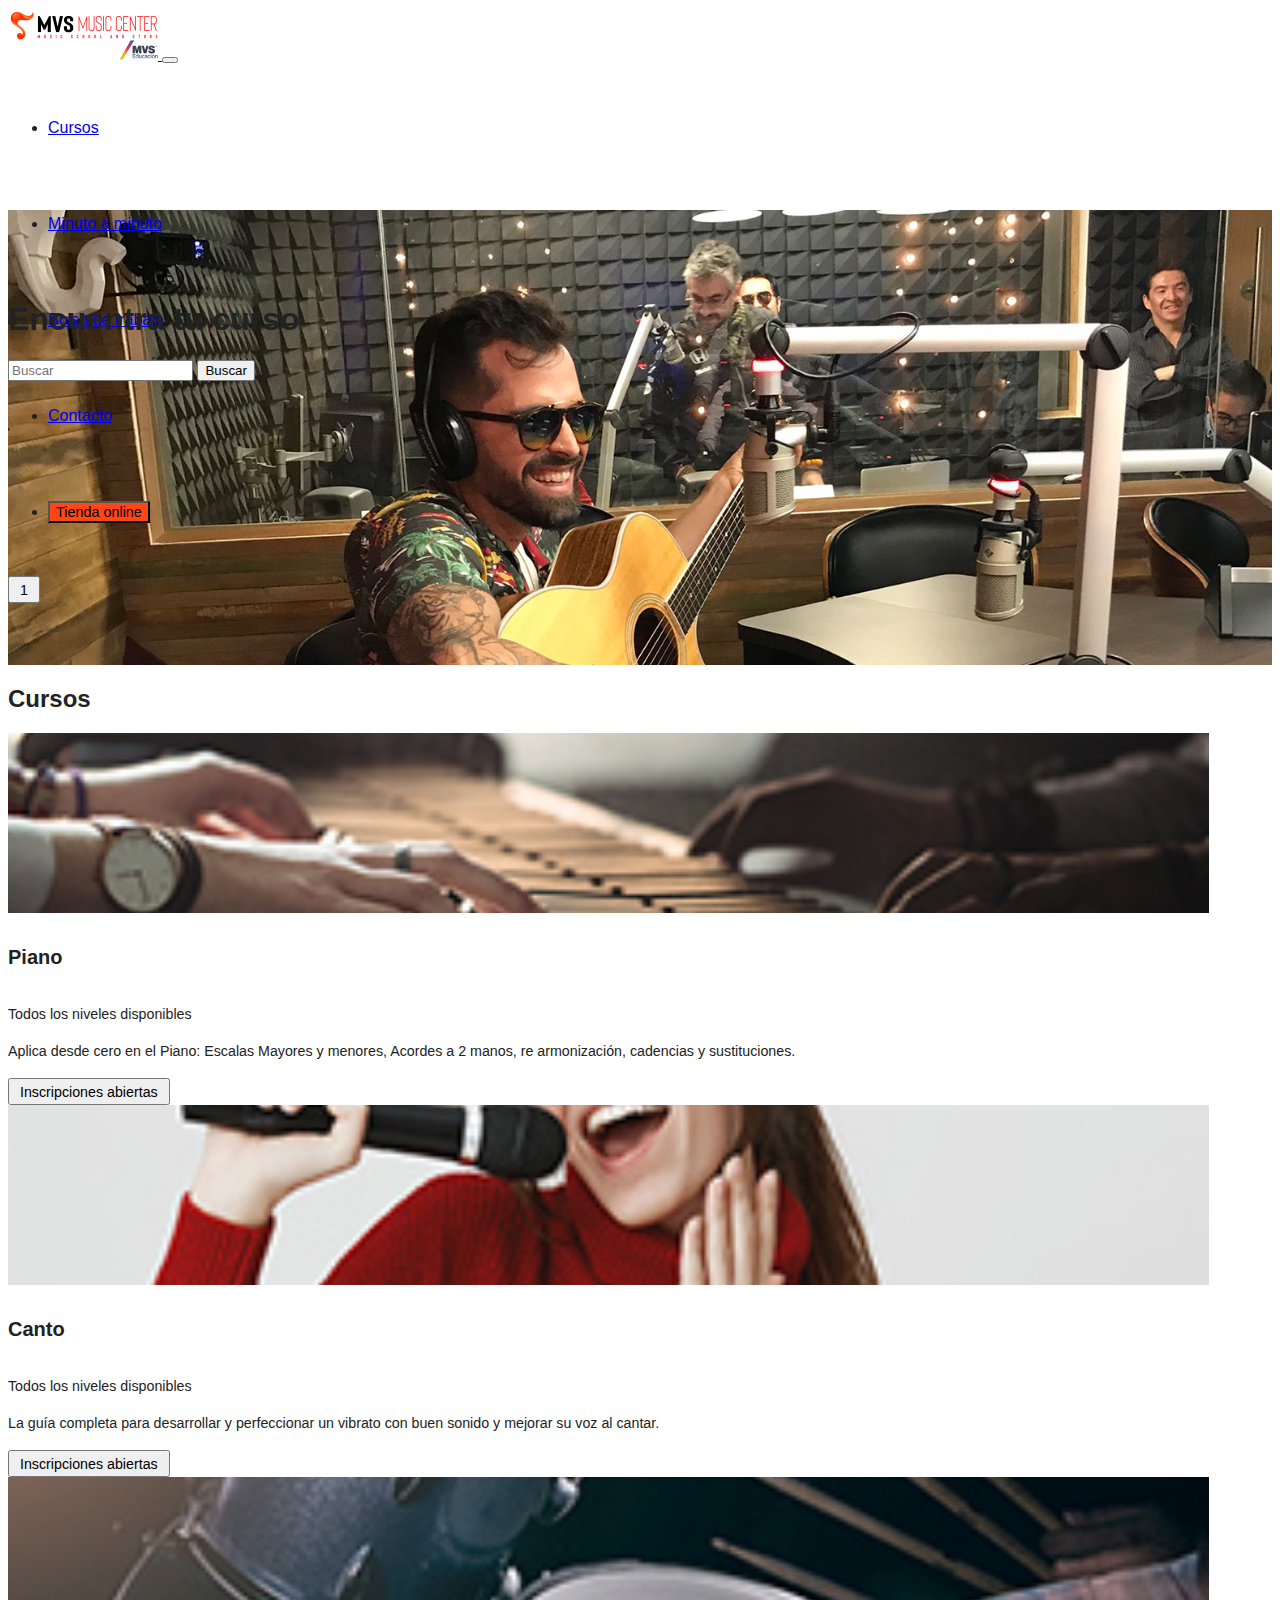
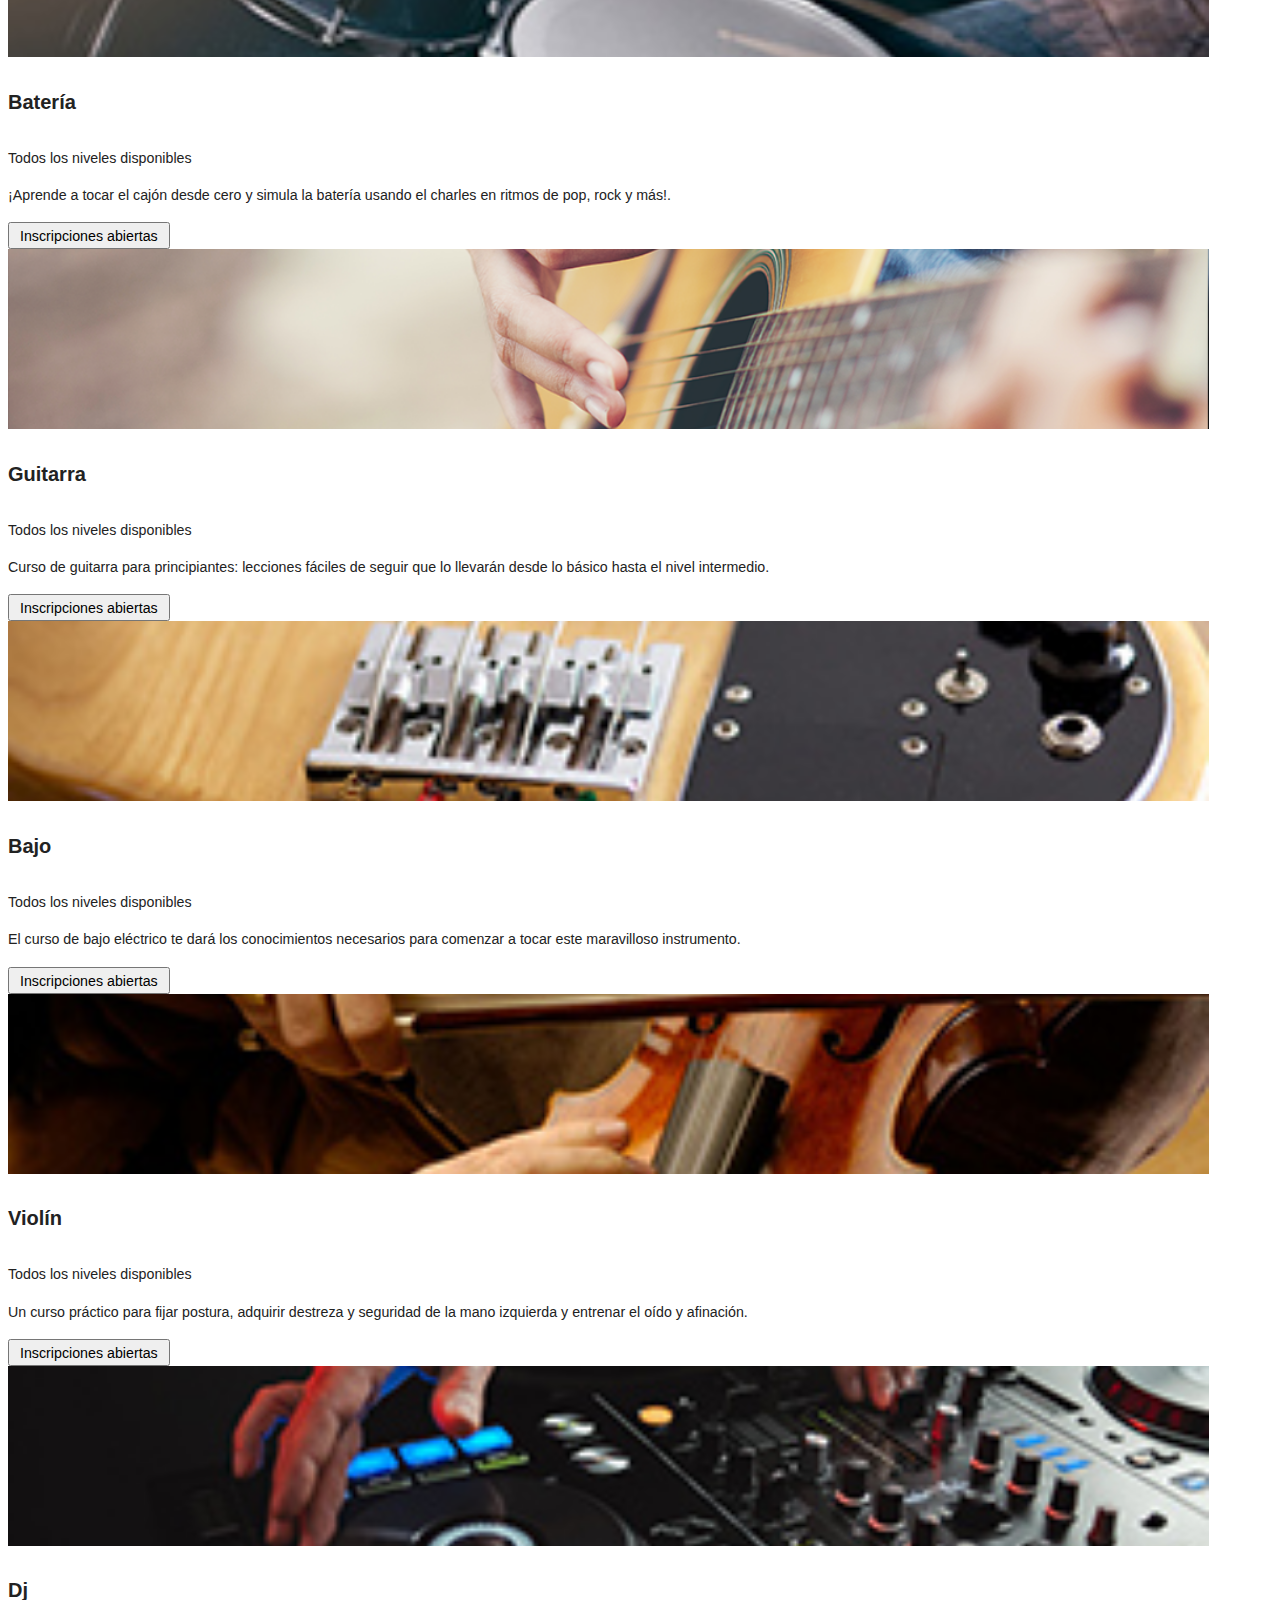
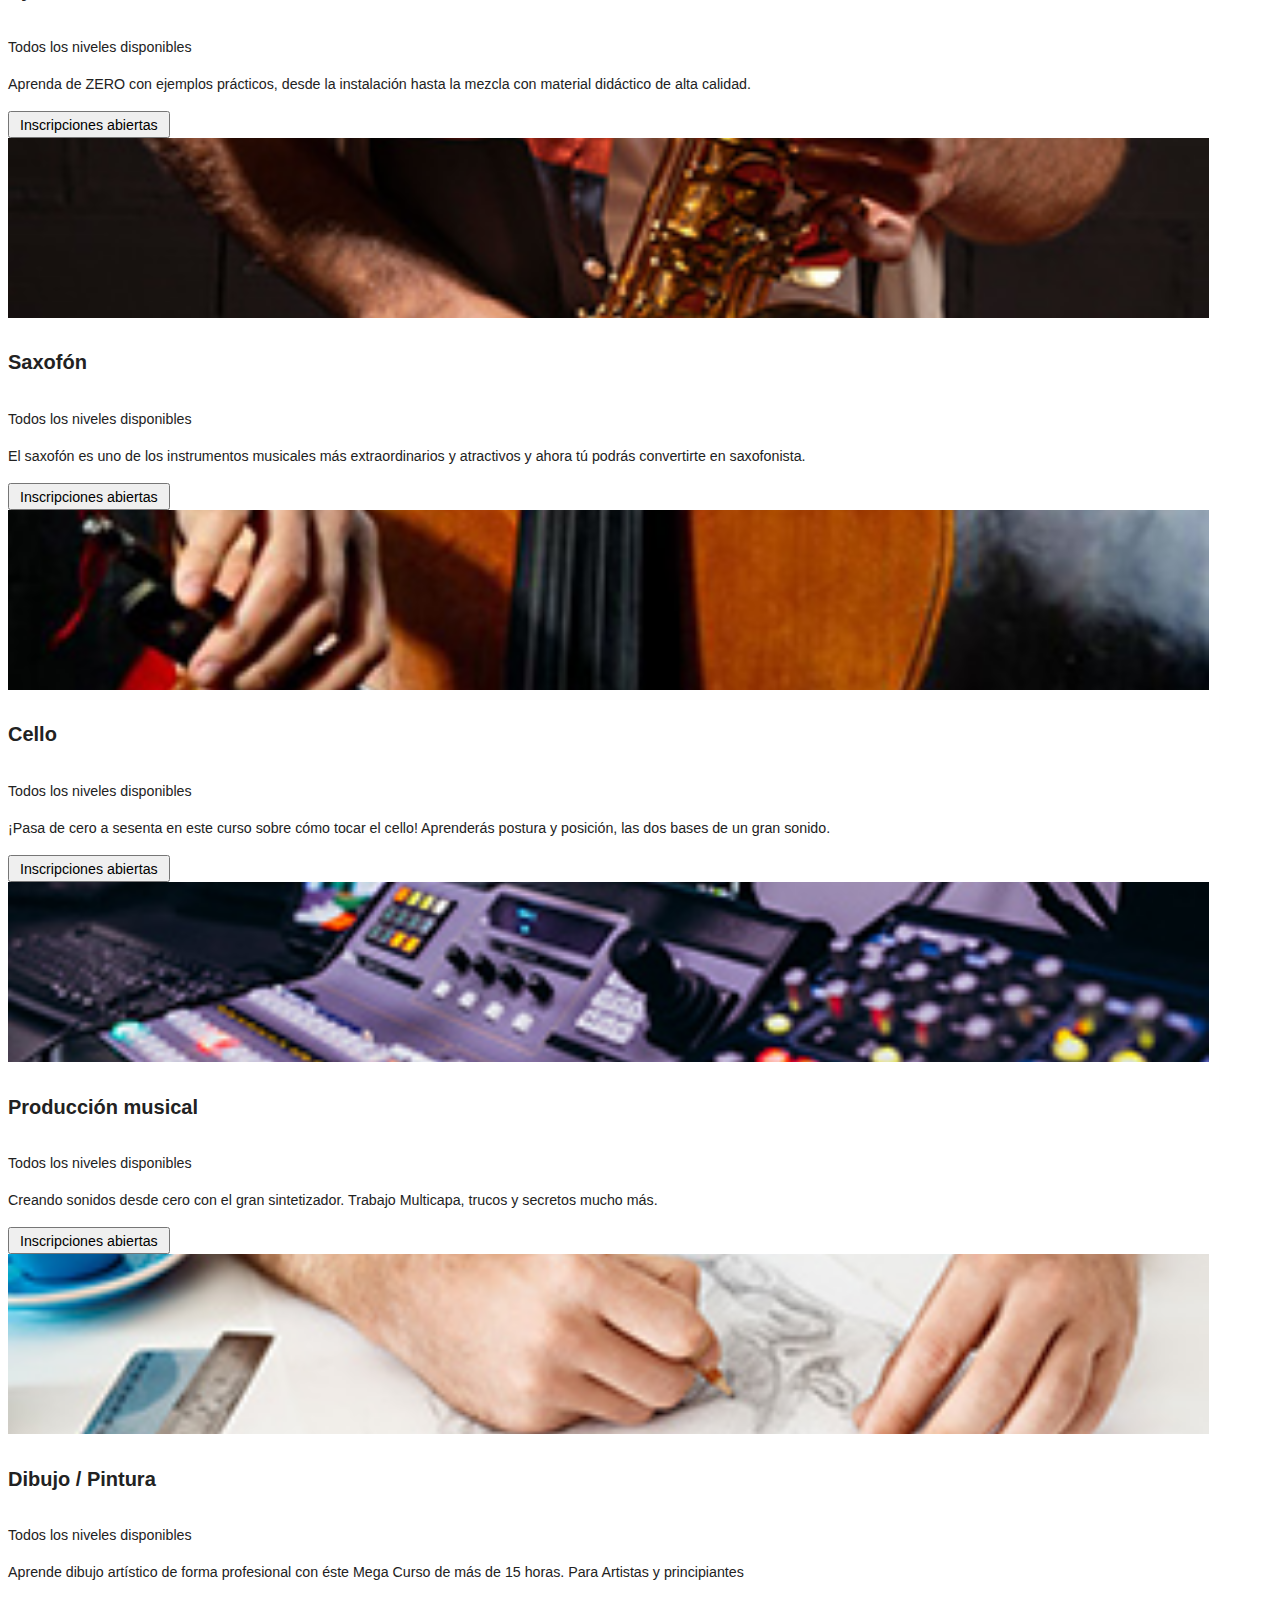
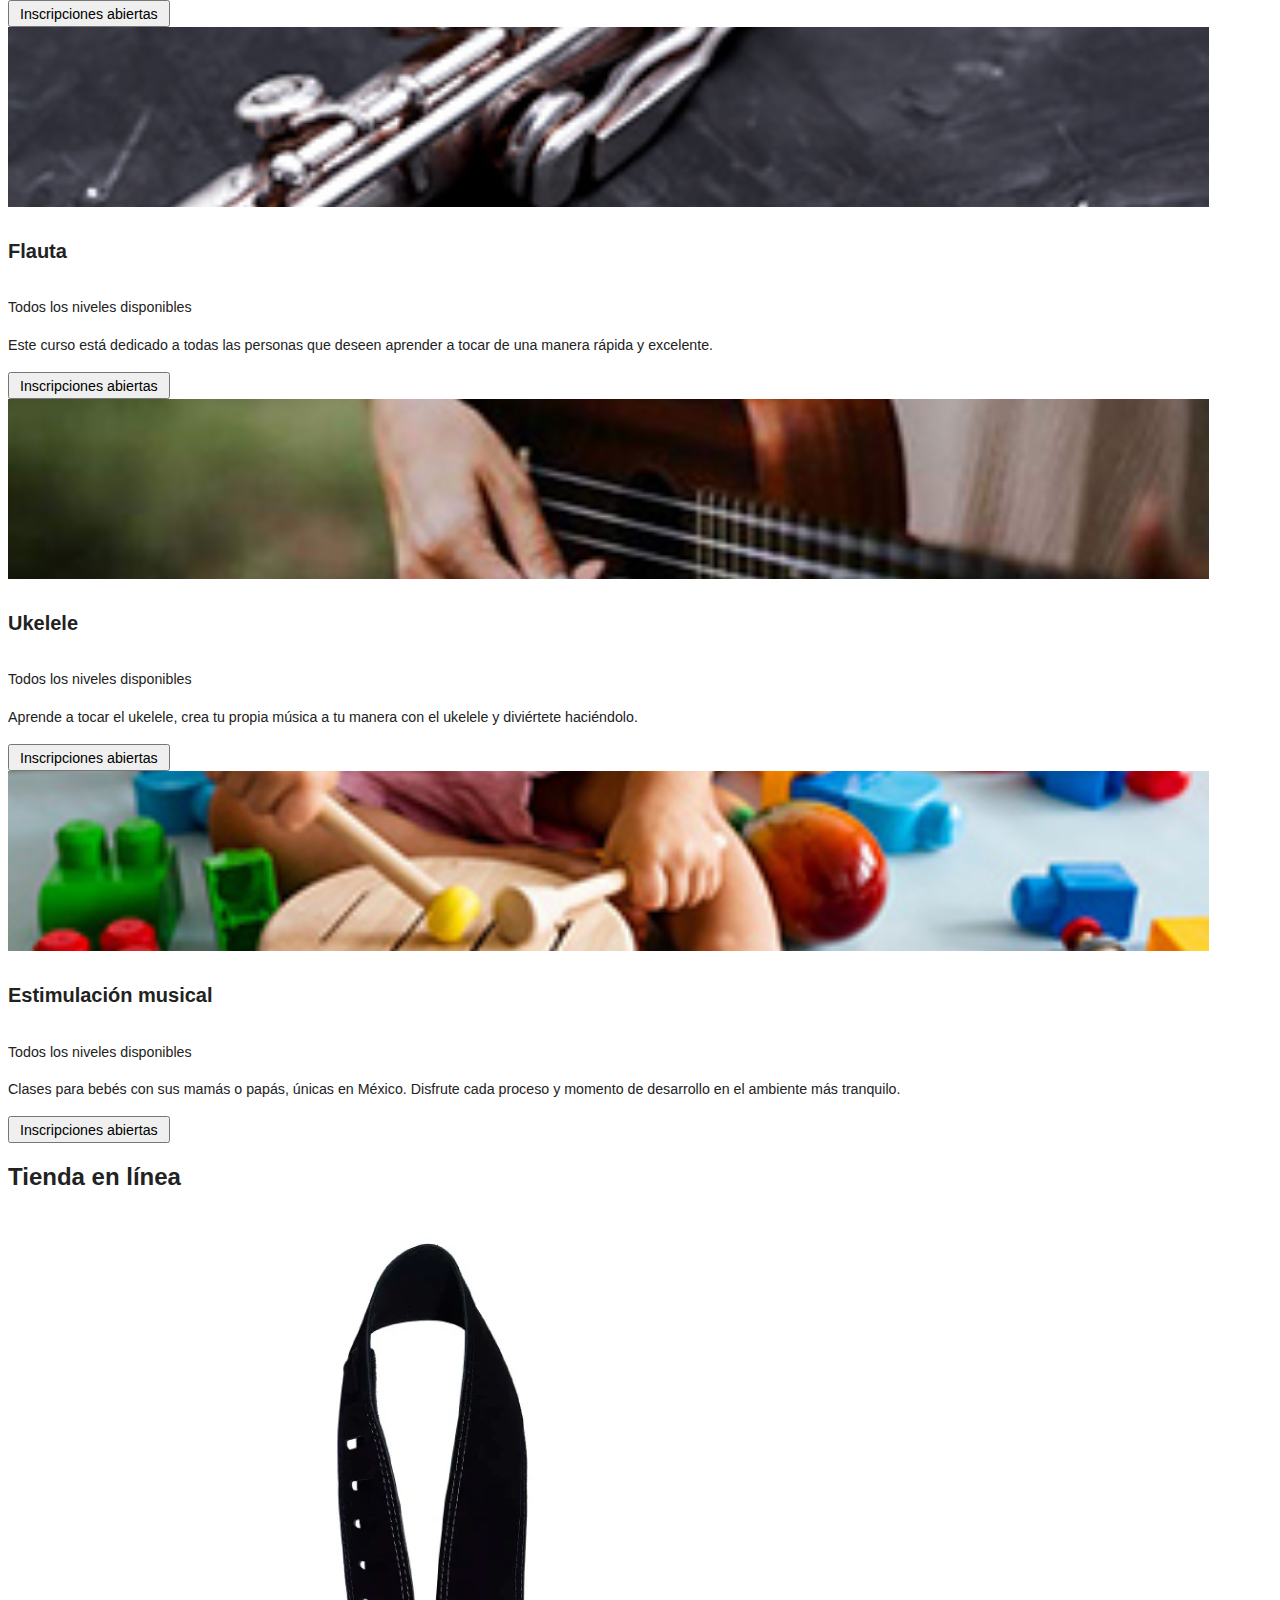
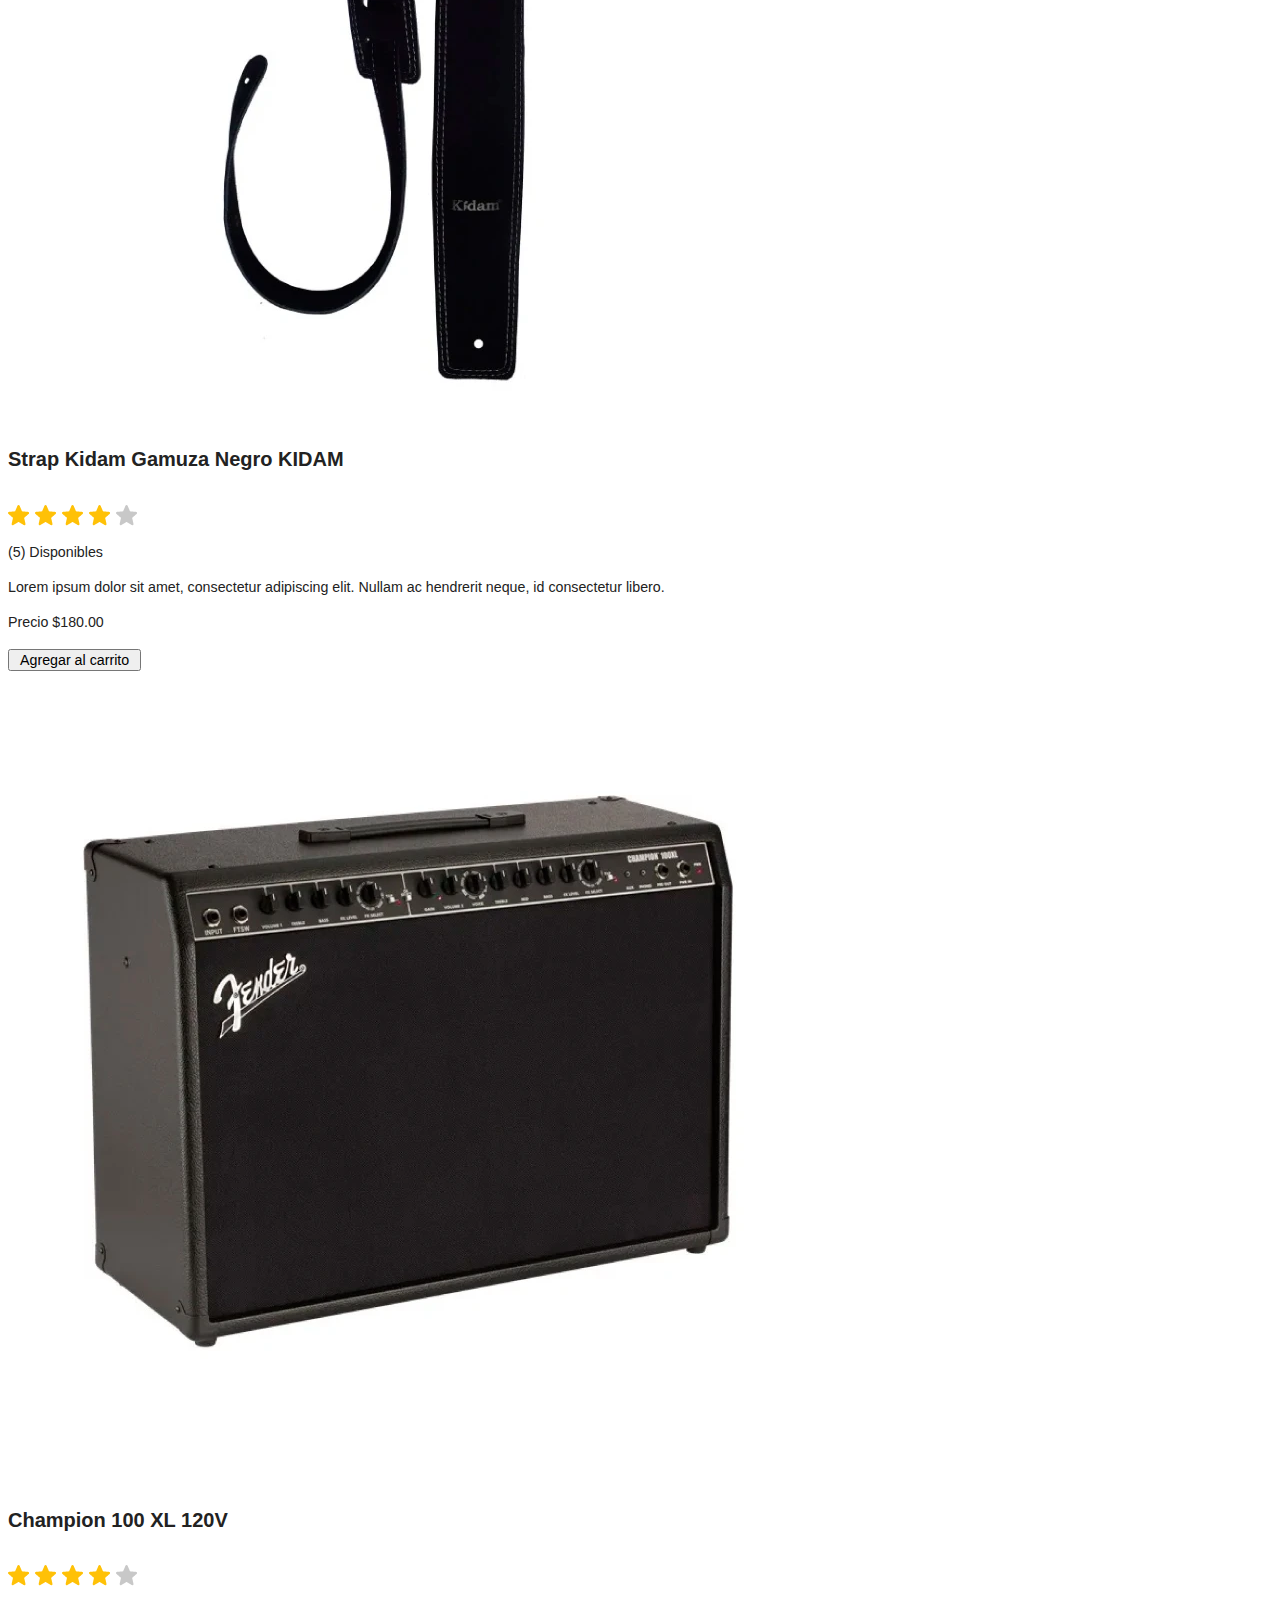
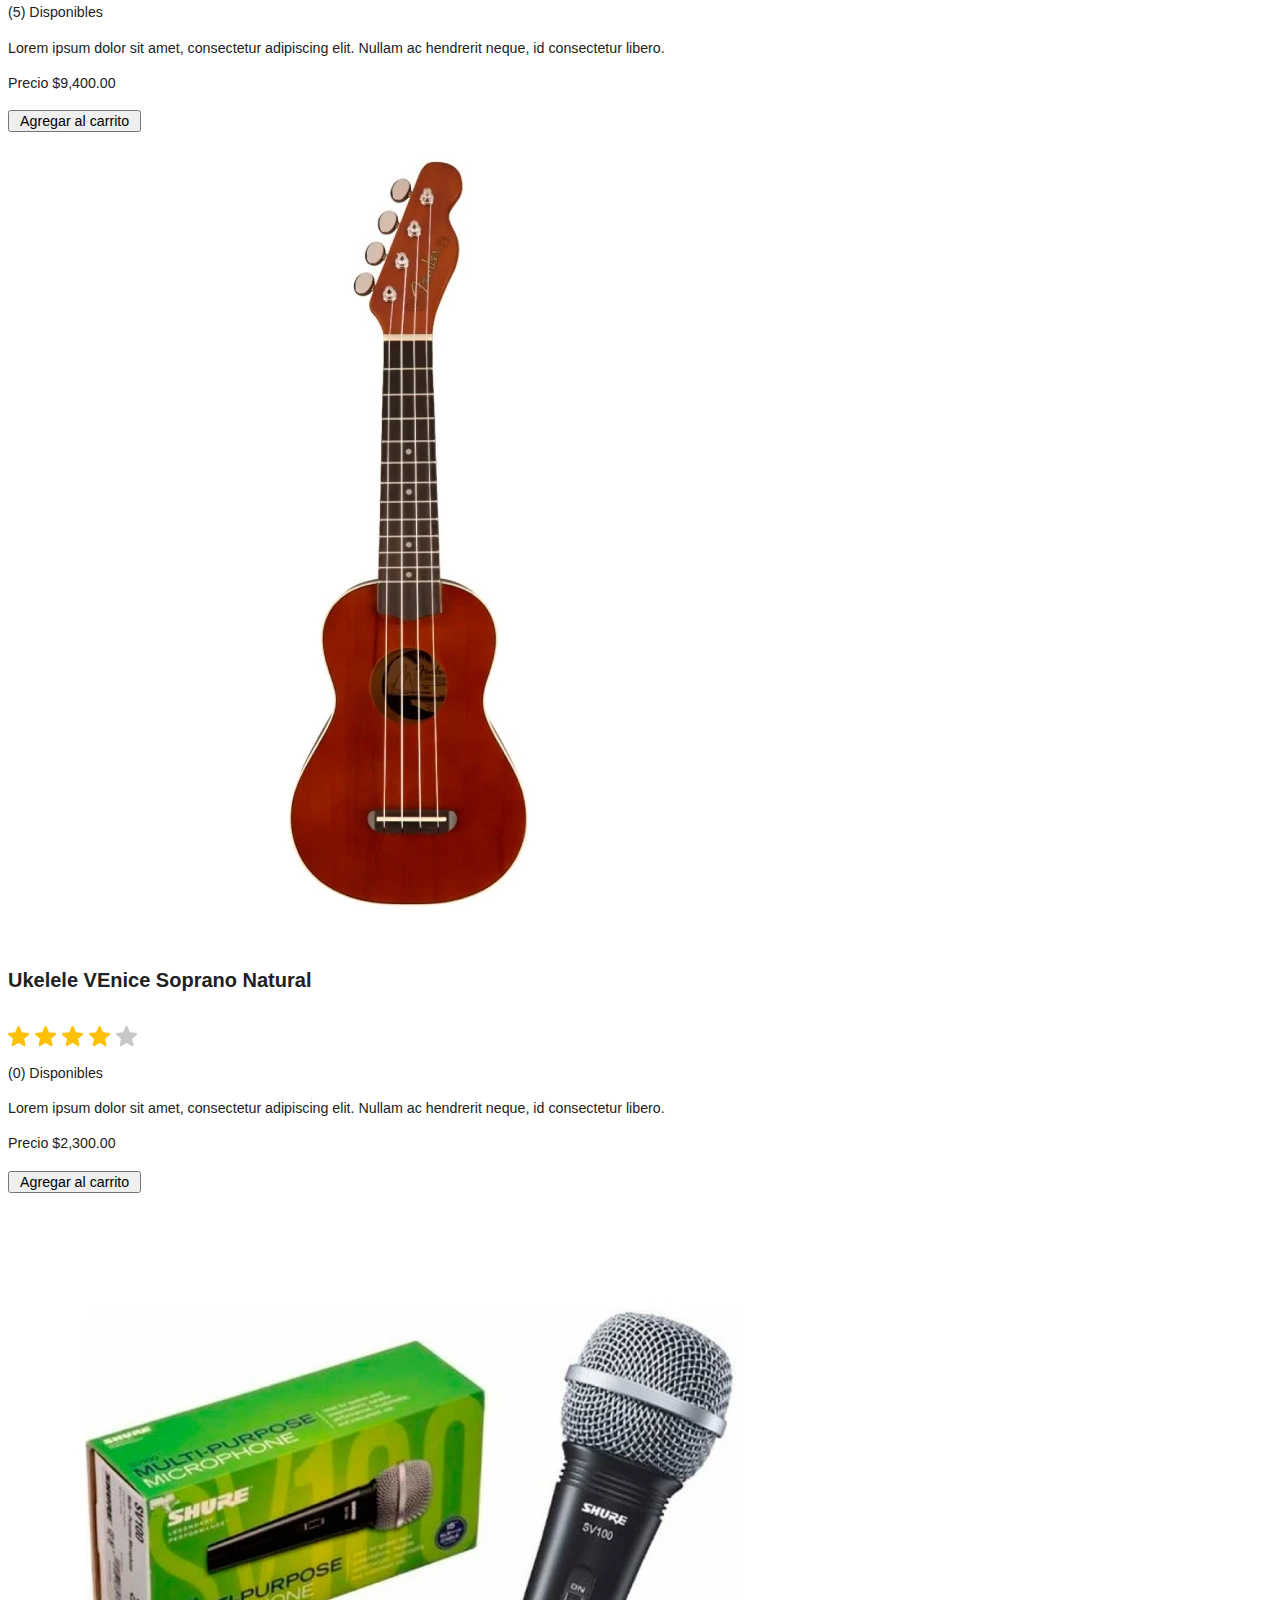
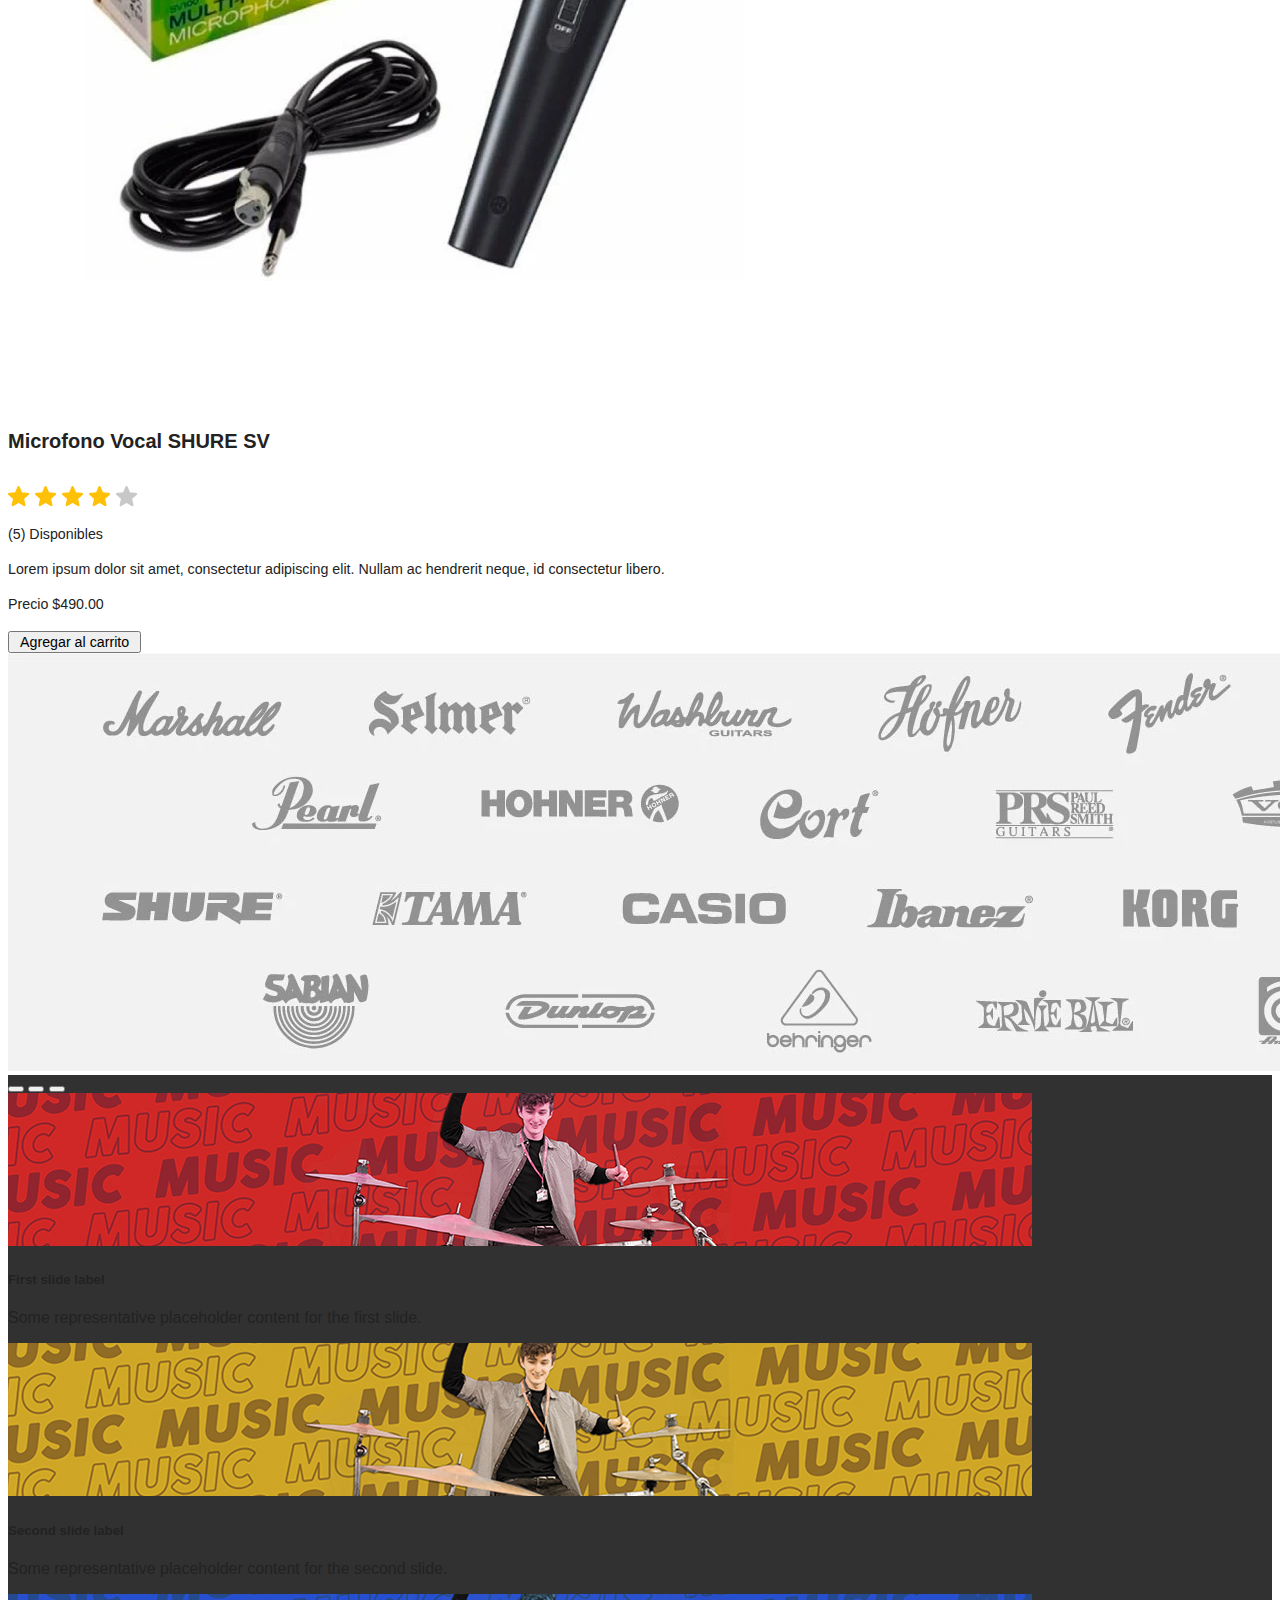
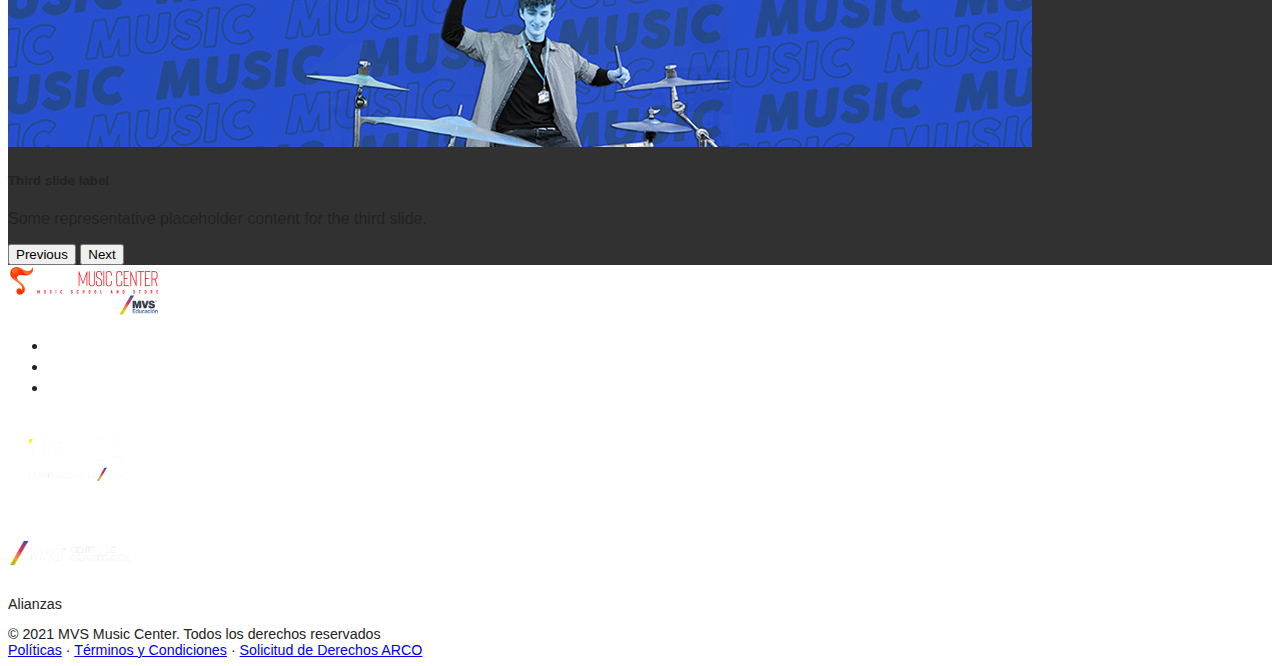
==== commit 3e8b4756: "Changed in text" ====
--- a/index.html
+++ b/index.html
@@ -54,9 +54,6 @@
                             <a class="nav-link" href="./src/html/minuto-a-minuto.html">Minuto a minuto</a>
                         </li>
                         <li class="nav-item px-2">
-                            <a class="nav-link" href="#">Blog</a>
-                        </li>
-                        <li class="nav-item px-2">
                             <a class="nav-link" href="./src/html/bolsa-de-trabajo.html">Bolsa de trabajo</a>
                         </li>
                         <li class="nav-item px-2">
@@ -118,7 +115,7 @@
                                 Todos los niveles disponibles
                             </p>
                             <p class="fw-normal description small">
-                                Lorem ipsum dolor sit amet, consectetur adipiscing elit. Nullam ac hendrerit neque, id consectetur libero.
+                                Aplica desde cero en el Piano: Escalas Mayores y menores, Acordes a 2 manos, re armonización, cadencias y sustituciones.
                             </p>
                             <a href="#" target="_blank">
                                 <button class="btn btn-outline-dark rounded-pill px-3 mb-2 mb-lg-0 text-dark" data-bs-toggle="modal" data-bs-target="#feedbackModal">
@@ -144,7 +141,7 @@
                                 Todos los niveles disponibles
                             </p>
                             <p class="fw-normal description small">
-                                Lorem ipsum dolor sit amet, consectetur adipiscing elit. Nullam ac hendrerit neque, id consectetur libero.
+                                La guía completa para desarrollar y perfeccionar un vibrato con buen sonido y mejorar su voz al cantar.
                             </p>
                             <a href="#" target="_blank">
                                 <button class="btn btn-outline-dark rounded-pill px-3 mb-2 mb-lg-0 text-dark" data-bs-toggle="modal" data-bs-target="#feedbackModal">
@@ -170,7 +167,7 @@
                                 Todos los niveles disponibles
                             </p>
                             <p class="fw-normal description small">
-                                Lorem ipsum dolor sit amet, consectetur adipiscing elit. Nullam ac hendrerit neque, id consectetur libero.
+                                ¡Aprende a tocar el cajón desde cero y simula la batería usando el charles en ritmos de pop, rock y más!.
                             </p>
                             <a href="#" target="_blank">
                                 <button class="btn btn-outline-dark rounded-pill px-3 mb-2 mb-lg-0 text-dark" data-bs-toggle="modal" data-bs-target="#feedbackModal">
@@ -196,7 +193,7 @@
                                 Todos los niveles disponibles
                             </p>
                             <p class="fw-normal description small">
-                                Lorem ipsum dolor sit amet, consectetur adipiscing elit. Nullam ac hendrerit neque, id consectetur libero.
+                                Curso de guitarra para principiantes: lecciones fáciles de seguir que lo llevarán desde lo básico hasta el nivel intermedio.
                             </p>
                             <a href="#" target="_blank">
                                 <button class="btn btn-outline-dark rounded-pill px-3 mb-2 mb-lg-0 text-dark" data-bs-toggle="modal" data-bs-target="#feedbackModal">
@@ -222,7 +219,7 @@
                                 Todos los niveles disponibles
                             </p>
                             <p class="fw-normal description small">
-                                Lorem ipsum dolor sit amet, consectetur adipiscing elit. Nullam ac hendrerit neque, id consectetur libero.
+                                El curso de bajo eléctrico te dará los conocimientos necesarios para comenzar a tocar este maravilloso instrumento.
                             </p>
                             <a href="#" target="_blank">
                                 <button class="btn btn-outline-dark rounded-pill px-3 mb-2 mb-lg-0 text-dark" data-bs-toggle="modal" data-bs-target="#feedbackModal">
@@ -248,7 +245,7 @@
                                 Todos los niveles disponibles
                             </p>
                             <p class="fw-normal description small">
-                                Lorem ipsum dolor sit amet, consectetur adipiscing elit. Nullam ac hendrerit neque, id consectetur libero.
+                                Un curso práctico para fijar postura, adquirir destreza y seguridad de la mano izquierda y entrenar el oído y afinación.
                             </p>
                             <a href="#" target="_blank">
                                 <button class="btn btn-outline-dark rounded-pill px-3 mb-2 mb-lg-0 text-dark" data-bs-toggle="modal" data-bs-target="#feedbackModal">
@@ -274,7 +271,7 @@
                                 Todos los niveles disponibles
                             </p>
                             <p class="fw-normal description small">
-                                Lorem ipsum dolor sit amet, consectetur adipiscing elit. Nullam ac hendrerit neque, id consectetur libero.
+                                Aprenda de ZERO con ejemplos prácticos, desde la instalación hasta la mezcla con material didáctico de alta calidad.
                             </p>
                             <a href="#" target="_blank">
                                 <button class="btn btn-outline-dark rounded-pill px-3 mb-2 mb-lg-0 text-dark" data-bs-toggle="modal" data-bs-target="#feedbackModal">
@@ -300,7 +297,7 @@
                                 Todos los niveles disponibles
                             </p>
                             <p class="fw-normal description small">
-                                Lorem ipsum dolor sit amet, consectetur adipiscing elit. Nullam ac hendrerit neque, id consectetur libero.
+                                El saxofón es uno de los instrumentos musicales más extraordinarios y atractivos y ahora tú podrás convertirte en saxofonista.
                             </p>
                             <a href="#" target="_blank">
                                 <button class="btn btn-outline-dark rounded-pill px-3 mb-2 mb-lg-0 text-dark" data-bs-toggle="modal" data-bs-target="#feedbackModal">
@@ -326,7 +323,7 @@
                                 Todos los niveles disponibles
                             </p>
                             <p class="fw-normal description small">
-                                Lorem ipsum dolor sit amet, consectetur adipiscing elit. Nullam ac hendrerit neque, id consectetur libero.
+                                ¡Pasa de cero a sesenta en este curso sobre cómo tocar el cello! Aprenderás postura y posición, las dos bases de un gran sonido.
                             </p>
                             <a href="#" target="_blank">
                                 <button class="btn btn-outline-dark rounded-pill px-3 mb-2 mb-lg-0 text-dark" data-bs-toggle="modal" data-bs-target="#feedbackModal">
@@ -352,7 +349,7 @@
                                 Todos los niveles disponibles
                             </p>
                             <p class="fw-normal description small">
-                                Lorem ipsum dolor sit amet, consectetur adipiscing elit. Nullam ac hendrerit neque, id consectetur libero.
+                                Creando sonidos desde cero con el gran sintetizador. Trabajo Multicapa, trucos y secretos mucho más.
                             </p>
                             <a href="#" target="_blank">
                                 <button class="btn btn-outline-dark rounded-pill px-3 mb-2 mb-lg-0 text-dark" data-bs-toggle="modal" data-bs-target="#feedbackModal">
@@ -378,7 +375,7 @@
                                 Todos los niveles disponibles
                             </p>
                             <p class="fw-normal description small">
-                                Lorem ipsum dolor sit amet, consectetur adipiscing elit. Nullam ac hendrerit neque, id consectetur libero.
+                                Aprende dibujo artístico de forma profesional con éste Mega Curso de más de 15 horas. Para Artistas y principiantes
                             </p>
                             <a href="#" target="_blank">
                                 <button class="btn btn-outline-dark rounded-pill px-3 mb-2 mb-lg-0 text-dark" data-bs-toggle="modal" data-bs-target="#feedbackModal">
@@ -404,7 +401,7 @@
                                 Todos los niveles disponibles
                             </p>
                             <p class="fw-normal description small">
-                                Lorem ipsum dolor sit amet, consectetur adipiscing elit. Nullam ac hendrerit neque, id consectetur libero.
+                               Este curso está dedicado a todas las personas que deseen aprender a tocar de una manera rápida y excelente.
                             </p>
                             <a href="#" target="_blank">
                                 <button class="btn btn-outline-dark rounded-pill px-3 mb-2 mb-lg-0 text-dark" data-bs-toggle="modal" data-bs-target="#feedbackModal">
@@ -430,7 +427,7 @@
                                 Todos los niveles disponibles
                             </p>
                             <p class="fw-normal description small">
-                                Lorem ipsum dolor sit amet, consectetur adipiscing elit. Nullam ac hendrerit neque, id consectetur libero.
+                                Aprende a tocar el ukelele, crea tu propia música a tu manera con el ukelele y diviértete haciéndolo.
                             </p>
                             <a href="#" target="_blank">
                                 <button class="btn btn-outline-dark rounded-pill px-3 mb-2 mb-lg-0 text-dark" data-bs-toggle="modal" data-bs-target="#feedbackModal">
@@ -456,7 +453,7 @@
                                 Todos los niveles disponibles
                             </p>
                             <p class="fw-normal description small">
-                                Lorem ipsum dolor sit amet, consectetur adipiscing elit. Nullam ac hendrerit neque, id consectetur libero.
+                                Clases para bebés con sus mamás o papás, únicas en México. Disfrute cada proceso y momento de desarrollo en el ambiente más tranquilo.
                             </p>
                             <a href="#" target="_blank">
                                 <button class="btn btn-outline-dark rounded-pill px-3 mb-2 mb-lg-0 text-dark" data-bs-toggle="modal" data-bs-target="#feedbackModal">
--- a/css/styles.css
+++ b/css/styles.css
@@ -9,13 +9,13 @@
 
 @media (min-width: 375px) {
   div.mt-7 {
-    margin-top: 112px;
+    padding-top: 185px;
   }
 }
 
 @media (min-width: 1024px) {
   div.mt-7 {
-    margin-top: 60px;
+    padding-top: 70px;
   }
 }
 
@@ -492,10 +492,21 @@
 /**The backgound on search**/
 .position-relative.masthead {
   background-image: url(../src/images/bolsa-de-trabajo-back.jpg);
-  height: 380px;
-  background-position: center;
-  background-size: cover;
-  background-repeat: no-repeat;
+  background-position: center;
+  background-size: cover;
+  background-repeat: no-repeat;
+}
+
+@media (min-width: 426px) {
+  .position-relative {
+    height: 495px;
+  }
+}
+
+@media (min-width: 1024px) {
+  .position-relative {
+    height: 380px;
+  }
 }
 
 .position-relative.masthead_landing {
